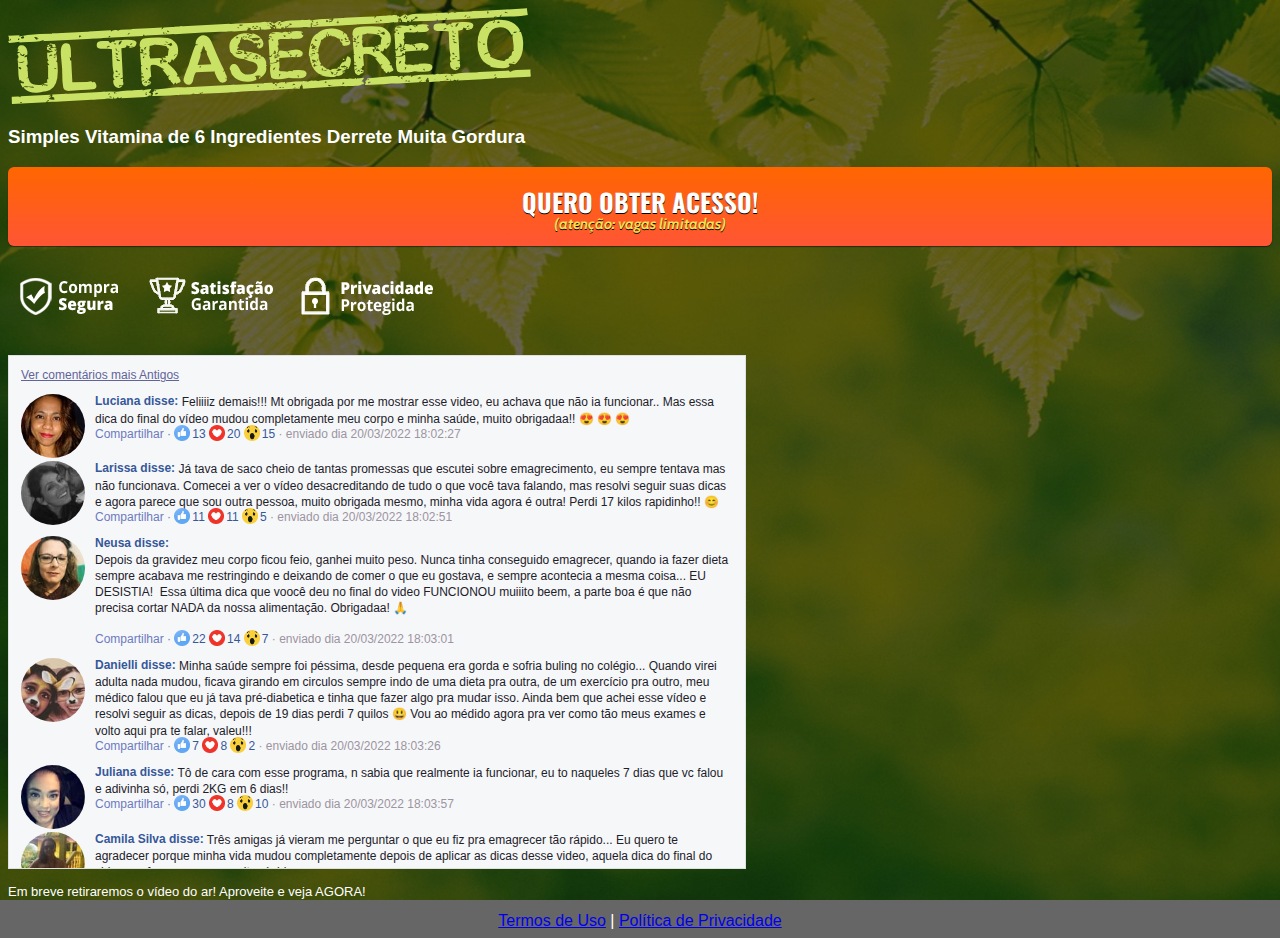
==== index.html @ f3f25e13 "Subindo o ajuste no botão de compras" ====
<!DOCTYPE html>
<html lang="pt-br">

<head>
  <meta charset="utf-8">
  <meta name="viewport" content="width=device-width, initial-scale=1, shrink-to-fit=no">

  <link rel="stylesheet" href="https://stackpath.bootstrapcdn.com/bootstrap/4.1.3/css/bootstrap.min.css"
    integrity="sha384-MCw98/SFnGE8fJT3GXwEOngsV7Zt27NXFoaoApmYm81iuXoPkFOJwJ8ERdknLPMO" crossorigin="anonymous">

  <link rel="preconnect" href="https://fonts.googleapis.com">
  <link rel="preconnect" href="https://fonts.gstatic.com" crossorigin>
  <link
    href="https://fonts.googleapis.com/css2?family=Cabin:ital,wght@0,400;0,500;0,600;0,700;1,400;1,500;1,600;1,700&family=Dosis:wght@200;300;400;500;600;700;800&family=Oswald:wght@200;300;400;500;600;700&family=Signika:wght@300;400;500;600;700&display=swap"
    rel="stylesheet">

  <link rel="stylesheet" href="./assets/css/com.css">

  <!-- Título da Página -->
  <title>Protocolo Zero Barriga</title>

  <style type="text/css">
    body {
      color: white;
      background-image: url("assets/img/bg.jpeg");
      background-color: rgba(0, 0, 0, 0.6);
      background-position: center;
      background-size: cover;
      background-attachment: fixed;
      background-blend-mode: darken;
    }
  </style>

  <style class=sf-hidden>
    #fakecomments {
      max-width: 736px;
      background-color: #F6F7F9;
      border: 1px solid #DFE0E4;
      max-height: 512px;
      overflow: scroll;
      font-family: Helvetica, Arial, sans-serif;
      font-size: 12px;
      text-align: left
    }

    #fakecomments .fakerow .fakename {
      color: #365899;
      font-weight: bold;
      vertical-align: top;
      cursor: pointer
    }

    #fakecomments .indentar {
      margin-left: 74px
    }

    #fakecomments .clearboth {
      clear: both
    }

    #fakecomments .fakerow .faketext {
      color: #1D2129;
      line-height: 1.34
    }

    #fakecomments .fakerow .fakephoto {
      float: left;
      margin-right: 8px;
      cursor: pointer;
      width: 64px
    }

    #fakecomments .fakerow .fakephoto img {
      width: 64px
    }

    #fakecomments .indentar .fakephoto,
    #fakecomments .indentar .fakephoto img {
      width: 32px !important
    }

    #fakecomments .fakecontent {
      margin: 12px
    }

    #fakecomments .fakecontent .fakerow {
      margin-bottom: 12px
    }

    #fakecomments .fakerow .fakelike {
      background: url([data-uri]) no-repeat left bottom;
      background-size: 16px 16px;
      display: inline;
      width: 20px;
      padding-left: 18px;
      padding-top: 4px;
      color: #365899;
      cursor: pointer
    }

    #fakecomments .fakerow .fakeheart {
      background: url([data-uri]) no-repeat left bottom;
      background-size: 16px 16px;
      display: inline;
      width: 20px;
      padding-left: 18px;
      padding-top: 4px;
      color: #365899;
      cursor: pointer
    }

    #fakecomments .fakerow .fakeuau {
      background: url([data-uri]) no-repeat left bottom;
      background-size: 16px 16px;
      display: inline;
      width: 20px;
      padding-left: 18px;
      padding-top: 4px;
      color: #365899;
      cursor: pointer
    }

    #fakecomments .fakerow .fakedata {
      color: #9C94A1;
      padding-top: 4px
    }

    #fakecomments .fakerow .fakemaisantigos {
      color: #616499 !important;
      text-decoration: underline;
      cursor: pointer
    }

    #fakecomments .fakerow .fakecurtir {
      color: #6C7AC0;
      text-decoration: none;
      cursor: pointer
    }

    #fakecomments .fakerow .fakeright {
      padding-left: 74px
    }

    #fakecomments .indentar .fakeright {
      padding-left: 40px !important
    }

    #fakecomments .redondo {
      border-radius: 50%
    }
  </style>

</head>

<body>

  <header class="py-4">
    <div class="container">
      <div class="row justify-content-center">
        <div class="col-lg-8 text-center">
          <!-- Imagem Ultrasecreto -->
          <img class="img-fluid" src="./assets/img/ultrasecreto.svg">

          <!-- Headline -->
          <h3 class="my-4"><b>Simples Vitamina de 6 Ingredientes Derrete Muita Gordura</b></h3>

          <!-- VSL -->
          <script type="text/javascript" id="scr_6237b91d96ef4b00092627d6">var s=document.createElement("script");s.src="https://cdn.converteai.net/89146a0c-1f91-42fa-8a5b-d6a66abccb0f/players/6237b91d96ef4b00092627d6/player.js",s.async=!0,document.head.appendChild(s);</script>

          <!-- Botão INICIO -->
          <div id="cta1" class="mt-4 d-none">
            <a href="https://pay.kiwify.com.br/d4lpygD" class="a-btn" style="text-decoration: none;">
              <span class="span-btn">QUERO OBTER ACESSO!</span>
              <span class="span-btn2">(atenção: vagas limitadas)</span>
            </a>

            <!-- Imagem de compra segura-->
            <div class="compra-segura" style="margin-top: 14px;">
              <img width="435" height="52"
                src="assets/img/compra-segura.png"
                class="attachment-large size-large" alt="" loading="lazy"
                srcset="assets/img/compra-segura.png 435w, assets/img/compra-segura.png 300w"
                sizes="(max-width: 435px) 100vw, 435px" style="width:100%;height:11.95%;max-width:435px">
            </div>

            <div style="margin-top: 29px; text-align: center;">
              <div id=fakecomments>
                <div class=fakecontent>
      
                  <div class=fakerow>
                    <span class=fakemaisantigos> Ver comentários mais Antigos</span>
                  </div>
                  <div class="fakerow1 fakerow display_none clearboth"
                    style="background-color:rgb(246,247,249);display:block;transition:all 1.5s ease 0s">
                    <div class=fakephoto><img
                        src="[data-uri]"
                        class=redondo></div>
                    <div class=fakeright>
                      <span class=fakename>Luciana disse:</span> <span class=faketext>Feliiiiz demais!!! Mt obrigada por me
                        mostrar esse video, eu achava que não ia funcionar.. Mas
                        essa dica do final do vídeo mudou completamente meu
                        corpo e minha saúde, muito obrigadaa!!
                        😍&nbsp;😍&nbsp;😍</span><br>
                      <span class=fakecurtir>Compartilhar · </span> <span class=fakelike>13</span> <span
                        class=fakeheart>20</span>
                      <span class=fakeuau>15</span> <span class=fakedata>· enviado
                        dia <span class=datanow>20/03/2022
                          18:02:27</span></span>
                    </div>
                  </div>
                  <div class="fakerow2 fakerow display_none clearboth"
                    style="background-color:rgb(246,247,249);display:block;transition:all 1.5s ease 0s">
                    <div class=fakephoto><img
                        src="[data-uri]"
                        class=redondo></div>
                    <div class=fakeright>
                      <span class=fakename>Larissa disse:</span> <span class=faketext>Já tava de saco cheio de tantas
                        promessas
                        que escutei sobre emagrecimento, eu sempre tentava mas
                        não funcionava. Comecei a ver o vídeo desacreditando de
                        tudo o que você tava falando, mas resolvi seguir suas
                        dicas e agora parece que sou outra pessoa, muito
                        obrigada mesmo, minha vida agora é outra! Perdi 17 kilos
                        rapidinho!! 😊</span><br>
                      <span class=fakecurtir>Compartilhar · </span> <span class=fakelike>11</span> <span
                        class=fakeheart>11</span>
                      <span class=fakeuau>5</span> <span class=fakedata>· enviado
                        dia <span class=datanow>20/03/2022
                          18:02:51</span></span>
                    </div>
                  </div>
                  <div class="fakerow3 fakerow display_none clearboth"
                    style="background-color:rgb(246,247,249);display:block;transition:all 1.5s ease 0s">
                    <div class=fakephoto><img
                        src="[data-uri]"
                        class=redondo></div>
                    <div class=fakeright>
                      <span class=fakename>Neusa disse:</span> <span class=faketext>
                        <div>
                          <div class=comentario-c>
                            Depois da gravidez meu corpo ficou feio, ganhei
                            muito peso. Nunca tinha conseguido emagrecer,
                            quando ia fazer dieta sempre acabava me
                            restringindo e deixando de comer o que eu
                            gostava, e sempre acontecia a mesma coisa... EU
                            DESISTIA!&nbsp; Essa última dica que voocê deu
                            no final do video FUNCIONOU muiiito beem, a
                            parte boa é que não precisa cortar NADA da nossa
                            alimentação. Obrigadaa! 🙏
                          </div>
                        </div>
                      </span><br>
                      <span class=fakecurtir>Compartilhar · </span> <span class=fakelike>22</span> <span
                        class=fakeheart>14</span>
                      <span class=fakeuau>7</span> <span class=fakedata>· enviado
                        dia <span class=datanow>20/03/2022
                          18:03:01</span></span>
                    </div>
                  </div>
                  <div class="fakerow4 fakerow display_none clearboth"
                    style="background-color:rgb(246,247,249);display:block;transition:all 1.5s ease 0s">
                    <div class=fakephoto><img
                        src="[data-uri]"
                        class=redondo></div>
                    <div class=fakeright>
                      <span class=fakename>Danielli disse:</span> <span class=faketext>Minha saúde sempre foi péssima, desde
                        pequena era gorda e sofria buling no colégio... Quando
                        virei adulta nada mudou, ficava girando em circulos
                        sempre indo de uma dieta pra outra, de um exercício pra
                        outro, meu médico falou que eu já tava pré-diabetica e
                        tinha que fazer algo pra mudar isso. Ainda bem que achei
                        esse vídeo e resolvi seguir as dicas, depois de 19 dias
                        perdi 7 quilos 😃 Vou ao médido agora pra ver como tão
                        meus exames e volto aqui pra te falar,
                        valeu!!!</span><br>
                      <span class=fakecurtir>Compartilhar · </span> <span class=fakelike>7</span> <span
                        class=fakeheart>8</span>
                      <span class=fakeuau>2</span> <span class=fakedata>· enviado
                        dia <span class=datanow>20/03/2022
                          18:03:26</span></span>
                    </div>
                  </div>
                  <div class="fakerow5 fakerow display_none clearboth"
                    style="background-color:rgb(246,247,249);display:block;transition:all 1.5s ease 0s">
                    <div class=fakephoto><img
                        src="[data-uri]"
                        class=redondo></div>
                    <div class=fakeright>
                      <span class=fakename>Juliana disse:</span> <span class=faketext>Tô de cara com esse programa, n sabia
                        que
                        realmente ia funcionar, eu to naqueles 7 dias que vc
                        falou e adivinha só, perdi 2KG em 6 dias!!</span><br>
                      <span class=fakecurtir>Compartilhar · </span> <span class=fakelike>30</span> <span
                        class=fakeheart>8</span>
                      <span class=fakeuau>10</span> <span class=fakedata>· enviado
                        dia <span class=datanow>20/03/2022
                          18:03:57</span></span>
                    </div>
                  </div>
                  <div class="fakerow6 fakerow display_none clearboth"
                    style="background-color:rgb(246,247,249);display:block;transition:all 1.5s ease 0s">
                    <div class=fakephoto><img
                        src="[data-uri]"
                        class=redondo></div>
                    <div class=fakeright>
                      <span class=fakename>Camila Silva disse:</span> <span class=faketext>Três amigas já vieram me perguntar
                        o que
                        eu fiz pra emagrecer tão rápido... Eu quero te agradecer
                        porque minha vida mudou completamente depois de aplicar
                        as dicas desse video, aquela dica do final do video me
                        fez emagrecer muito rápido...</span><br>
                      <span class=fakecurtir>Compartilhar · </span> <span class=fakelike>50</span> <span
                        class=fakeheart>37</span>
                      <span class=fakeuau>24</span> <span class=fakedata>· enviado
                        dia <span class=datanow>20/03/2022
                          18:04:35</span></span>
                    </div>
                  </div>
                  <div class="fakerow7 fakerow display_none clearboth"
                    style="background-color:rgb(246,247,249);display:block;transition:all 1.5s ease 0s">
                    <div class=fakephoto><img
                        src="[data-uri]"
                        class=redondo></div>
                    <div class=fakeright>
                      <span class=fakename>Cristiane disse:</span> <span class=faketext>Ainda bem que apareceu esse video para
                        mim, eu precisava de emagrecer urgentemente, finlmente
                        achei o video que explica o jeito certo pra emagrecer.
                        Vou recomendar pra todas as minhas amigas, sou muito
                        grata! 👍&nbsp;👍</span><br>
                      <span class=fakecurtir>Compartilhar · </span> <span class=fakelike>22</span> <span
                        class=fakeheart>13</span>
                      <span class=fakeuau>19</span> <span class=fakedata>· enviado
                        dia <span class=datanow>20/03/2022
                          18:05:04</span></span>
                    </div>
                  </div>
                  <div class="fakerow8 fakerow display_none clearboth"
                    style="background-color:rgb(246,247,249);display:block;transition:all 1.5s ease 0s">
                    <div class=fakephoto><img
                        src=[data-uri]
                        class=redondo></div>
                    <div class=fakeright>
                      <span class=fakename>Maria Carolina disse:</span> <span class=faketext>Gente, alguém me ajuda por favor,
                        depois
                        que fiquei grávida eu engordei muito, alguém que já fez
                        e testou pode me dizer se isso funciona mesmo?
                        😕</span><br>
                      <span class=fakecurtir>Compartilhar · </span> <span class=fakelike>16</span> <span
                        class=fakeheart>2</span>
                      <span class=fakeuau>3</span> <span class=fakedata>· enviado
                        dia <span class=datanow>20/03/2022
                          18:05:32</span></span>
                    </div>
                  </div>
                  <div class="fakerow9 fakerow display_none indentar"
                    style="background-color:rgb(246,247,249);display:block;transition:all 1.5s ease 0s">
                    <div class=fakephoto><img
                        src="[data-uri]"
                        class=redondo></div>
                    <div class=fakeright>
                      <span class=fakename>Daniela disse:</span> <span class=faketext>Maria, eu pensava a mesma coisa. Tava
                        tentano emagrecer faz 3 anos, sempre seguindo aquelas
                        dietas extramemente restritivas, mas nunca conseguia
                        emagrecer. Meu marido até zombava de mim pq eu tentava
                        mas nunca conseguia. Esse programa foi a última
                        tentativa e deu certo demais. Pode testar vc vai ver
                        como funciona</span><br>
                      <span class=fakecurtir>Compartilhar · </span> <span class=fakelike> 29</span> <span
                        class=fakeheart>34</span> <span class=fakeuau>17</span>
                      <span class=fakedata>· enviado dia <span class=datanow>20/03/2022 18:05:57</span></span>
                    </div>
                  </div>
                  <div class="fakerow10 fakerow display_none indentar"
                    style="background-color:rgb(246,247,249);display:block;transition:all 1.5s ease 0s">
                    <div class=fakephoto><img
                        src="[data-uri]"
                        class=redondo></div>
                    <div class=fakeright>
                      <span class=fakename>Janice disse:</span> <span class=faketext>Vai sem medo minha flor, funciona. No meu
                        caso eu perdi 6 quilos em 2 semanas</span><br>
                      <span class=fakecurtir>Compartilhar · </span> <span class=fakelike>25</span> <span
                        class=fakeheart>12</span>
                      <span class=fakeuau>5</span> <span class=fakedata>· enviado
                        dia <span class=datanow>20/03/2022
                          18:06:40</span></span>
                    </div>
                  </div>
                  <div class="fakerow12 fakerow display_none clearboth"
                    style="background-color:rgb(246,247,249);display:block;transition:all 1.5s ease 0s">
                    <div class=fakephoto><img
                        src=[data-uri]
                        class=redondo></div>
                    <div class=fakeright>
                      <span class=fakename>Helena disse:</span> <span class=faketext>Gente, eu achava que era mentira, mas ta
                        tudo dando certo... eu me sentia mt mal com o meu corpo,
                        não conseguia nem me olhar no espelho direito, sem falar
                        das zoações dos parentes e "amigas". Com esse programa,
                        consegui o impossível, mt obrigada pelo video!
                        🙂</span><br>
                      <span class=fakecurtir>Compartilhar · </span> <span class=fakelike> 57</span> <span
                        class=fakeheart>70</span> <span class=fakeuau>38</span>
                      <span class=fakedata>· enviado dia <span class=datanow>20/03/2022 18:08:19</span></span>
                    </div>
                  </div>
                  <div class="fakerow13 fakerow display_none clearboth"
                    style="background-color:rgb(246,247,249);display:block;transition:all 1.5s ease 0s">
                    <div class=fakephoto><img
                        src=[data-uri]
                        class=redondo></div>
                    <div class=fakeright>
                      <span class=fakename>Michele disse:</span> <span class=faketext>Já tava desacreditato depois de tantas
                        promessas falsas que escutei sobre emagrecimento, mas
                        esse programa é diferenciado, essa redefinição hormonal
                        é realmente poderosa.</span><br>
                      <span class=fakecurtir>Compartilhar · </span> <span class=fakelike> 11</span> <span
                        class=fakeheart>3</span>
                      <span class=fakeuau>1</span> <span class=fakedata>· enviado
                        dia <span class=datanow>20/03/2022
                          18:08:48</span></span>
                    </div>
                  </div>
                  <div class="fakerow display_none" id=fakecomments_escrevendo style=display:none>
      
      
                  </div>
                  <div class=fakerow>
                    <span class=fakemaisantigos>Ver comentários mais Recentes</span>
                  </div>
      
      
      
                </div>
      
              </div>
            </div>
      
            <div style="margin-top: 15px;font-size: 13px;">
              <p>Em breve retiraremos o vídeo do ar! Aproveite e veja AGORA!</p>
            </div>

          </div>
          <!-- BOTÂO FIM -->

        </div>
      </div>

  

      <!-- Termos de Uso e Política de Privacidade -->
      <div class="text-white mt-4" style="text-align: center;"><a href="termos.html" class="text-white">Termos de
          Uso</a> | <a href="privacidade.html" class="text-white">Política de Privacidade</a></div>

    </div>
  </header>

  <script type="text/javascript">
    setTimeout(() => { document.getElementById("cta1").classList.remove("d-none") }, 1706000); // temporização da Call to Action (em milissegundos 1706000)
  </script>

  <script src="https://code.jquery.com/jquery-3.3.1.slim.min.js"
    integrity="sha384-q8i/X+965DzO0rT7abK41JStQIAqVgRVzpbzo5smXKp4YfRvH+8abtTE1Pi6jizo"
    crossorigin="anonymous"></script>
  <script src="https://cdnjs.cloudflare.com/ajax/libs/popper.js/1.14.3/umd/popper.min.js"
    integrity="sha384-ZMP7rVo3mIykV+2+9J3UJ46jBk0WLaUAdn689aCwoqbBJiSnjAK/l8WvCWPIPm49"
    crossorigin="anonymous"></script>
  <script src="https://stackpath.bootstrapcdn.com/bootstrap/4.1.3/js/bootstrap.min.js"
    integrity="sha384-ChfqqxuZUCnJSK3+MXmPNIyE6ZbWh2IMqE241rYiqJxyMiZ6OW/JmZQ5stwEULTy"
    crossorigin="anonymous"></script>
  <script src="./assets/js/com.js"></script>
</body>

</html>
---- assets/css/com.css ----
@media (max-width: 768px) {
  .video-player {
    width: 100%;
    background: 0 0;
  }
  .video-player iframe {
    width: 100%;
    height: 100%;
    top: 0;
    margin: auto;
  }
  #frame {
    width: 100%;
    height: 100%;
    top: 0;
    margin: auto;
  }
}

* {
  font-family: helvetica, arial, sans-serif;
}

body {
  font-size: 16px;
}

.fb-comments {
  border: 1px solid #e9ebee;
  border-radius: 3px;
  padding: 0 15px;
  padding-bottom: 15px;
  margin: auto;
  position: relative;
  color: #4267b2;
}

.fb-comments-header {
  padding: 15px 0;
  border-bottom: 1px solid #e9ebee;
}

.fb-comments-header span {
  color: #000;
  font-weight: 700;
  font-size: 0.9em;
}

.fb-comments-comment {
  border: none;
  padding: 0;
  margin: 10px 0;
  width: 100%;
}

.fb-comments-reply-wrapper {
  margin-left: 60px;
  border-left: 1px dotted #e9ebee;
  padding-left: 5px;
}

tr,
td {
  border: none;
  margin: 0;
}

td {
  padding: 2.5px;
}

tr {
  padding: 2.5px 0;
}

.fb-comments-comment-img {
  vertical-align: top;
  width: 48px;
  padding-right: 5px;
}

.fb-comments-comment-img img {
  max-width: 48px;
  border-radius: 25px;
}

.fb-comments-comment-name {
  font-size: 0.85em;
}

.fb-comments-comment-name name {
  color: #365899;
  text-decoration: none;
  font-weight: 700;
  cursor: pointer;
  cursor: hand;
}

.fb-comments-comment-name name:hover {
  text-decoration: underline;
}

.fb-comments-comment-name occupation {
  color: #90949c;
}

.fb-comments-comment-text {
  font-size: 0.9em;
  color: #000;
  border-radius: 21px;
  background-color: #eaebef;
  padding: 10px 20px;
}

.fb-comments-comment-actions like,
.fb-comments-comment-actions reply {
  font-size: 0.75em;
  color: #4267b2;
  text-decoration: none;
  cursor: pointer;
  cursor: hand;
}

.fb-comments-comment-actions like.liked {
  color: #90949c;
}

.fb-comments-comment-actions like:hover,
.fb-comments-comment-actions reply:hover {
  text-decoration: underline;
}

.fb-comments-comment-actions likes {
  font-size: 13px;
  background: url(https://cloudcode.site/likes.png);
  background-repeat: no-repeat;
  padding-left: 43px;
  padding-right: 6px;
  padding-top: 3px;
  padding-bottom: 2px;
  margin-top: -10px;
  float: right;
  background-color: #fff;
  border: solid #eaebef;
  border-radius: 19px;
}

.fb-comments-comment-actions date {
  font-size: 0.75em;
  color: #90949c;
  text-decoration: none;
  cursor: pointer;
  cursor: hand;
}

.fb-comments-comment-actions date:hover {
  text-decoration: underline;
}

.fb-comments-loadmore {
  background: #4080ff;
  border: 1px solid #4080ff;
  border-radius: 3px;
  box-sizing: border-box;
  color: #fff;
  font-size: 14px;
  padding: 0.875em;
  text-shadow: none;
  width: 100%;
  font-weight: 700;
  cursor: hand;
  cursor: pointer;
}

.fb-reply-input {
  border: 1px solid lightgrey;
  border-radius: 3px;
  width: 100%;
  padding: 5px 7.5px;
  font-size: 0.75em;
  color: #000;
  outline: none;
}

.fb-reply-input:hover,
.fb-reply-button:hover {
  outline: none;
}

.fb-reply-button {
  background: #4080ff;
  border: 1px solid #4080ff;
  border-radius: 3px;
  box-sizing: border-box;
  color: #fff;
  font-size: 0.75em;
  padding: 5px 7.5px;
  text-shadow: none;
  width: 100%;
  font-weight: 700;
  cursor: hand;
  cursor: pointer;
  outline: none;
}

.bbtn {
  width: 100%;
  max-width: 449px;
}

@media (max-width: 768px) {
  .video-player {
    margin-top: 0 !important;
  }
}

.a-btn {
      text-decoration: none;
      -webkit-font-smoothing: antialiased;
      margin: 0;
      border: 0; 
      font: inherit; 
      vertical-align: baseline;
      color: #2e82bc; 
      outline: 0; 
      line-height: 1; 
      text-align: center; 
      position:relative!important; display: inline-block!important;
      border-style: solid; 
      width: 100%; padding-left: 0!important; padding-right: 0!important; 
      margin-bottom: 10px; 
      padding: 22px 44px; border-color: #ff5535; border-width: 0px; 
      border-radius: 6px; 
      background: linear-gradient(to bottom, #ff6600 0%, #ff5535 100%); 
      box-shadow: 0px 1px 1px 0px rgba(0,0,0,0.5); 
      text-decoration: none!important;
    }
    .span-btn {
      text-decoration: none;
      -webkit-font-smoothing: antialiased; 
      text-align: center;
      margin: 0; 
      border: 0; 
      font: inherit;
      vertical-align: baseline;
      display: block; 
      position: relative; 
      z-index: 1; 
      padding: 0 15px; 
      white-space: normal; 
      font-size: 25px;
      color: #ffffff; 
      font-family: Oswald; 
      font-weight: bold; 
      text-shadow: #000000 0px 1px 0px;
      text-decoration: none;
    }
    .span-btn2 {
      -webkit-font-smoothing: antialiased; 
      text-align: center;
      padding: 0; border: 0;
      font: inherit; 
      vertical-align: baseline; 
      display: block; 
      position: relative;
      z-index: 1; 
      margin: .2em 0 -.5em; 
      font-size: 15px; 
      color: #f5e051; 
      font-family: Cabin; 
      font-weight: bold; 
      font-style: italic;
      text-shadow: #000000 0px 1px 0px;
    }
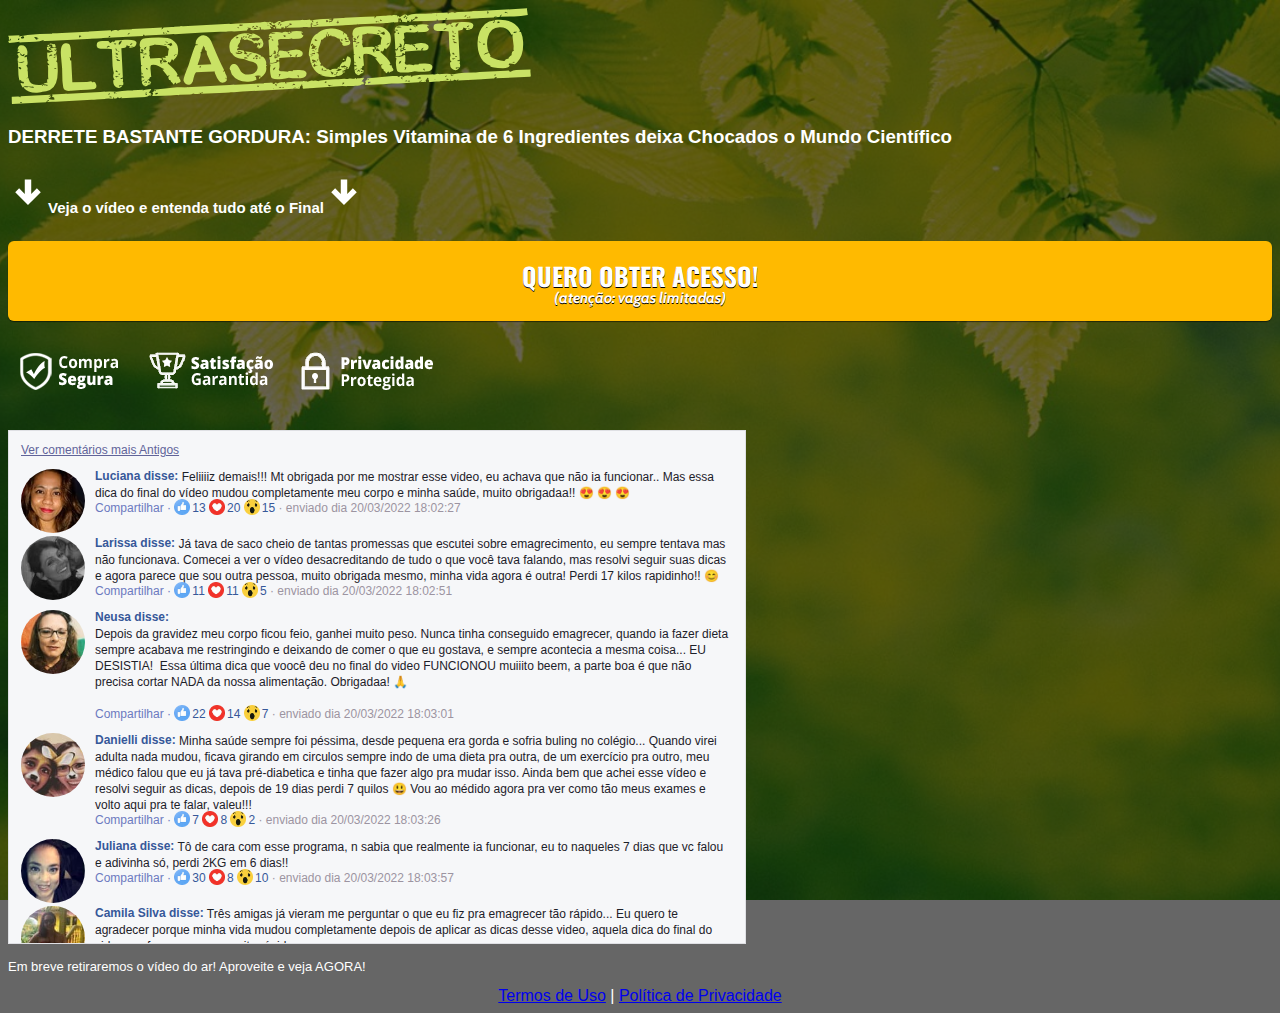
==== commit 5e6a2df1: "Novos ajustes na página de vendas" ====
--- a/index.html
+++ b/index.html
@@ -161,11 +161,17 @@
           <!-- Imagem Ultrasecreto -->
           <img class="img-fluid" src="./assets/img/ultrasecreto.svg">
 
+          <!-- DERRETE MUITA GORDURA: Simples Vitamina de 6 Ingredientes deixa Cientistas Chocados -->
           <!-- Headline -->
-          <h3 class="my-4"><b>Simples Vitamina de 6 Ingredientes Derrete Muita Gordura</b></h3>
+          <h3 class="my-4"><b>DERRETE BASTANTE GORDURA: </b>Simples Vitamina de 6 Ingredientes deixa Chocados o Mundo
+            Científico</h3>
+
+          <h5 style="font-size: 15px;" class="my-4"><b><img src="./assets/img/icone-seta-pra-baixo.svg">Veja o vídeo</b> e entenda tudo até o Final<img
+              src="./assets/img/icone-seta-pra-baixo.svg"></h5>
 
           <!-- VSL -->
-          <script type="text/javascript" id="scr_6237b91d96ef4b00092627d6">var s=document.createElement("script");s.src="https://cdn.converteai.net/89146a0c-1f91-42fa-8a5b-d6a66abccb0f/players/6237b91d96ef4b00092627d6/player.js",s.async=!0,document.head.appendChild(s);</script>
+          <script type="text/javascript"
+            id="scr_6237b91d96ef4b00092627d6">var s = document.createElement("script"); s.src = "https://cdn.converteai.net/89146a0c-1f91-42fa-8a5b-d6a66abccb0f/players/6237b91d96ef4b00092627d6/player.js", s.async = !0, document.head.appendChild(s);</script>
 
           <!-- Botão INICIO -->
           <div id="cta1" class="mt-4 d-none">
@@ -176,17 +182,15 @@
 
             <!-- Imagem de compra segura-->
             <div class="compra-segura" style="margin-top: 14px;">
-              <img width="435" height="52"
-                src="assets/img/compra-segura.png"
-                class="attachment-large size-large" alt="" loading="lazy"
-                srcset="assets/img/compra-segura.png 435w, assets/img/compra-segura.png 300w"
+              <img width="435" height="52" src="assets/img/compra-segura.png" class="attachment-large size-large" alt=""
+                loading="lazy" srcset="assets/img/compra-segura.png 435w, assets/img/compra-segura.png 300w"
                 sizes="(max-width: 435px) 100vw, 435px" style="width:100%;height:11.95%;max-width:435px">
             </div>
 
             <div style="margin-top: 29px; text-align: center;">
               <div id=fakecomments>
                 <div class=fakecontent>
-      
+
                   <div class=fakerow>
                     <span class=fakemaisantigos> Ver comentários mais Antigos</span>
                   </div>
@@ -196,7 +200,8 @@
                         src="[data-uri]"
                         class=redondo></div>
                     <div class=fakeright>
-                      <span class=fakename>Luciana disse:</span> <span class=faketext>Feliiiiz demais!!! Mt obrigada por me
+                      <span class=fakename>Luciana disse:</span> <span class=faketext>Feliiiiz demais!!! Mt obrigada por
+                        me
                         mostrar esse video, eu achava que não ia funcionar.. Mas
                         essa dica do final do vídeo mudou completamente meu
                         corpo e minha saúde, muito obrigadaa!!
@@ -263,7 +268,8 @@
                         src="[data-uri]"
                         class=redondo></div>
                     <div class=fakeright>
-                      <span class=fakename>Danielli disse:</span> <span class=faketext>Minha saúde sempre foi péssima, desde
+                      <span class=fakename>Danielli disse:</span> <span class=faketext>Minha saúde sempre foi péssima,
+                        desde
                         pequena era gorda e sofria buling no colégio... Quando
                         virei adulta nada mudou, ficava girando em circulos
                         sempre indo de uma dieta pra outra, de um exercício pra
@@ -286,7 +292,8 @@
                         src="[data-uri]"
                         class=redondo></div>
                     <div class=fakeright>
-                      <span class=fakename>Juliana disse:</span> <span class=faketext>Tô de cara com esse programa, n sabia
+                      <span class=fakename>Juliana disse:</span> <span class=faketext>Tô de cara com esse programa, n
+                        sabia
                         que
                         realmente ia funcionar, eu to naqueles 7 dias que vc
                         falou e adivinha só, perdi 2KG em 6 dias!!</span><br>
@@ -303,7 +310,8 @@
                         src="[data-uri]"
                         class=redondo></div>
                     <div class=fakeright>
-                      <span class=fakename>Camila Silva disse:</span> <span class=faketext>Três amigas já vieram me perguntar
+                      <span class=fakename>Camila Silva disse:</span> <span class=faketext>Três amigas já vieram me
+                        perguntar
                         o que
                         eu fiz pra emagrecer tão rápido... Eu quero te agradecer
                         porque minha vida mudou completamente depois de aplicar
@@ -322,7 +330,8 @@
                         src="[data-uri]"
                         class=redondo></div>
                     <div class=fakeright>
-                      <span class=fakename>Cristiane disse:</span> <span class=faketext>Ainda bem que apareceu esse video para
+                      <span class=fakename>Cristiane disse:</span> <span class=faketext>Ainda bem que apareceu esse
+                        video para
                         mim, eu precisava de emagrecer urgentemente, finlmente
                         achei o video que explica o jeito certo pra emagrecer.
                         Vou recomendar pra todas as minhas amigas, sou muito
@@ -340,7 +349,8 @@
                         src=[data-uri]
                         class=redondo></div>
                     <div class=fakeright>
-                      <span class=fakename>Maria Carolina disse:</span> <span class=faketext>Gente, alguém me ajuda por favor,
+                      <span class=fakename>Maria Carolina disse:</span> <span class=faketext>Gente, alguém me ajuda por
+                        favor,
                         depois
                         que fiquei grávida eu engordei muito, alguém que já fez
                         e testou pode me dizer se isso funciona mesmo?
@@ -358,7 +368,8 @@
                         src="[data-uri]"
                         class=redondo></div>
                     <div class=fakeright>
-                      <span class=fakename>Daniela disse:</span> <span class=faketext>Maria, eu pensava a mesma coisa. Tava
+                      <span class=fakename>Daniela disse:</span> <span class=faketext>Maria, eu pensava a mesma coisa.
+                        Tava
                         tentano emagrecer faz 3 anos, sempre seguindo aquelas
                         dietas extramemente restritivas, mas nunca conseguia
                         emagrecer. Meu marido até zombava de mim pq eu tentava
@@ -376,7 +387,8 @@
                         src="[data-uri]"
                         class=redondo></div>
                     <div class=fakeright>
-                      <span class=fakename>Janice disse:</span> <span class=faketext>Vai sem medo minha flor, funciona. No meu
+                      <span class=fakename>Janice disse:</span> <span class=faketext>Vai sem medo minha flor, funciona.
+                        No meu
                         caso eu perdi 6 quilos em 2 semanas</span><br>
                       <span class=fakecurtir>Compartilhar · </span> <span class=fakelike>25</span> <span
                         class=fakeheart>12</span>
@@ -391,7 +403,8 @@
                         src=[data-uri]
                         class=redondo></div>
                     <div class=fakeright>
-                      <span class=fakename>Helena disse:</span> <span class=faketext>Gente, eu achava que era mentira, mas ta
+                      <span class=fakename>Helena disse:</span> <span class=faketext>Gente, eu achava que era mentira,
+                        mas ta
                         tudo dando certo... eu me sentia mt mal com o meu corpo,
                         não conseguia nem me olhar no espelho direito, sem falar
                         das zoações dos parentes e "amigas". Com esse programa,
@@ -408,7 +421,8 @@
                         src=[data-uri]
                         class=redondo></div>
                     <div class=fakeright>
-                      <span class=fakename>Michele disse:</span> <span class=faketext>Já tava desacreditato depois de tantas
+                      <span class=fakename>Michele disse:</span> <span class=faketext>Já tava desacreditato depois de
+                        tantas
                         promessas falsas que escutei sobre emagrecimento, mas
                         esse programa é diferenciado, essa redefinição hormonal
                         é realmente poderosa.</span><br>
@@ -420,20 +434,20 @@
                     </div>
                   </div>
                   <div class="fakerow display_none" id=fakecomments_escrevendo style=display:none>
-      
-      
+
+
                   </div>
                   <div class=fakerow>
                     <span class=fakemaisantigos>Ver comentários mais Recentes</span>
                   </div>
-      
-      
-      
+
+
+
                 </div>
-      
+
               </div>
             </div>
-      
+
             <div style="margin-top: 15px;font-size: 13px;">
               <p>Em breve retiraremos o vídeo do ar! Aproveite e veja AGORA!</p>
             </div>
@@ -444,7 +458,7 @@
         </div>
       </div>
 
-  
+
 
       <!-- Termos de Uso e Política de Privacidade -->
       <div class="text-white mt-4" style="text-align: center;"><a href="termos.html" class="text-white">Termos de
--- a/assets/css/com.css
+++ b/assets/css/com.css
@@ -229,9 +229,9 @@
       border-style: solid; 
       width: 100%; padding-left: 0!important; padding-right: 0!important; 
       margin-bottom: 10px; 
-      padding: 22px 44px; border-color: #ff5535; border-width: 0px; 
+      padding: 22px 44px; border-color: #FFBA00; border-width: 0px; 
       border-radius: 6px; 
-      background: linear-gradient(to bottom, #ff6600 0%, #ff5535 100%); 
+      background: linear-gradient(to bottom, #FFBA00 0%, #FFBA00 100%); 
       box-shadow: 0px 1px 1px 0px rgba(0,0,0,0.5); 
       text-decoration: none!important;
     }
@@ -266,7 +266,7 @@
       z-index: 1; 
       margin: .2em 0 -.5em; 
       font-size: 15px; 
-      color: #f5e051; 
+      color: #fff; 
       font-family: Cabin; 
       font-weight: bold; 
       font-style: italic;
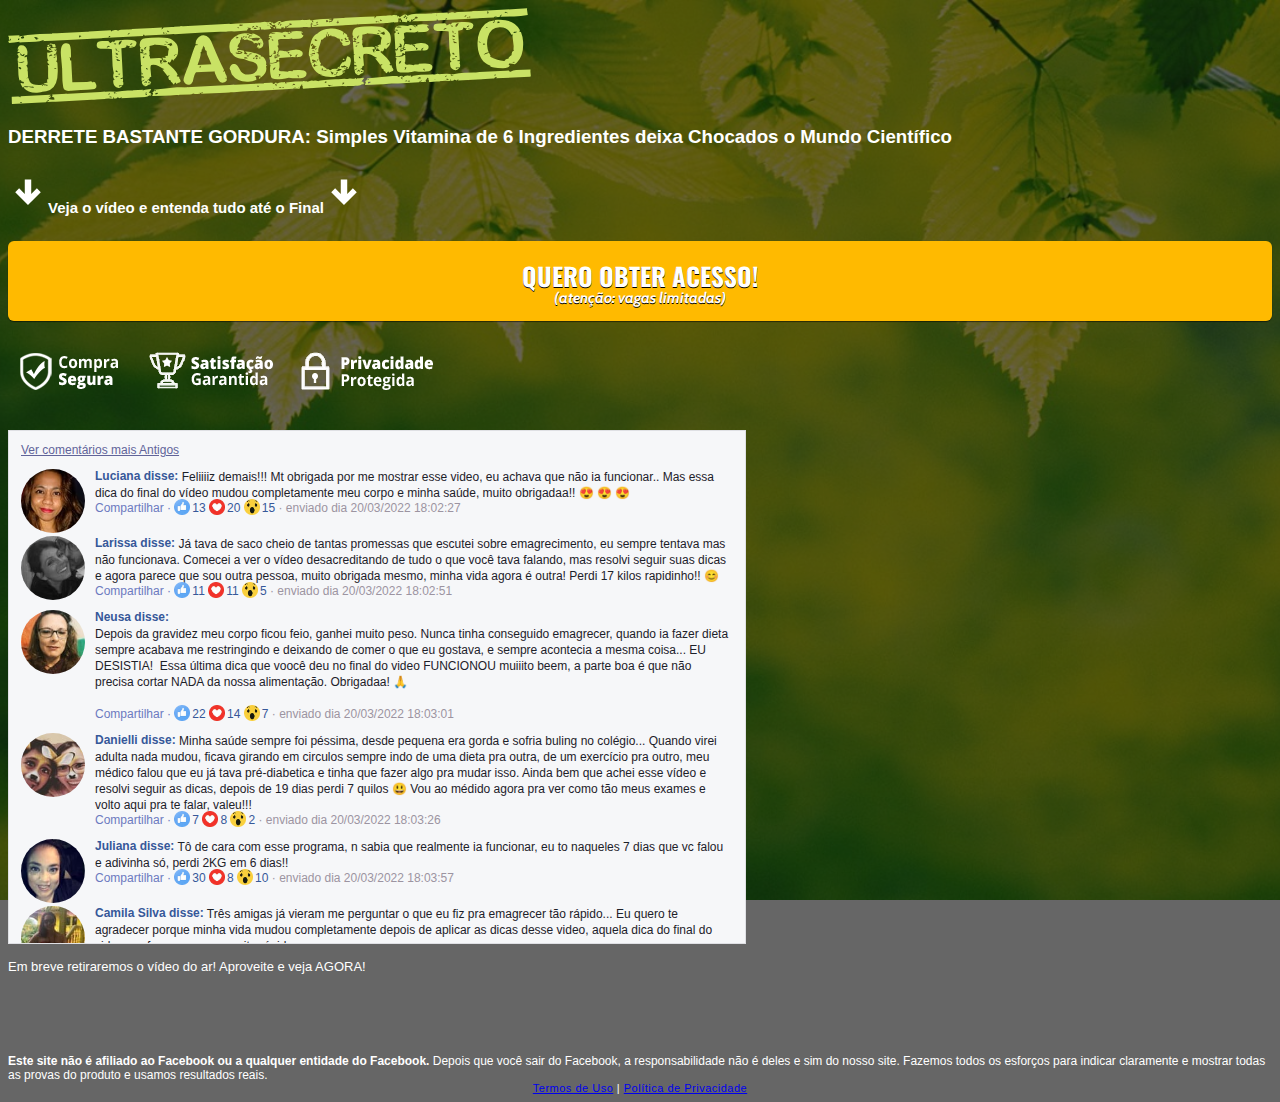
==== commit 7916ec1d: "Novos austes" ====
--- a/index.html
+++ b/index.html
@@ -166,8 +166,8 @@
           <h3 class="my-4"><b>DERRETE BASTANTE GORDURA: </b>Simples Vitamina de 6 Ingredientes deixa Chocados o Mundo
             Científico</h3>
 
-          <h5 style="font-size: 15px;" class="my-4"><b><img src="./assets/img/icone-seta-pra-baixo.svg">Veja o vídeo</b> e entenda tudo até o Final<img
-              src="./assets/img/icone-seta-pra-baixo.svg"></h5>
+          <h5 style="font-size: 15px;" class="my-4"><b><img src="./assets/img/icone-seta-pra-baixo.svg">Veja o vídeo</b>
+            e entenda tudo até o Final<img src="./assets/img/icone-seta-pra-baixo.svg"></h5>
 
           <!-- VSL -->
           <script type="text/javascript"
@@ -434,15 +434,10 @@
                     </div>
                   </div>
                   <div class="fakerow display_none" id=fakecomments_escrevendo style=display:none>
-
-
                   </div>
                   <div class=fakerow>
                     <span class=fakemaisantigos>Ver comentários mais Recentes</span>
                   </div>
-
-
-
                 </div>
 
               </div>
@@ -452,18 +447,24 @@
               <p>Em breve retiraremos o vídeo do ar! Aproveite e veja AGORA!</p>
             </div>
 
+          
+
           </div>
           <!-- BOTÂO FIM -->
 
+          <div class="facebbok" style="font-size: 12px;margin-top: 80px;">
+            <strong><span style="color: #fff;">Este</span><span style="color: #fff;"> site não é afiliado ao
+                Facebook ou a qualquer entidade do Facebook.</span></strong> Depois que você sair do Facebook, a
+            responsabilidade não é deles e sim do nosso site. Fazemos todos os esforços para indicar claramente e
+            mostrar todas as provas do produto e usamos resultados reais.
+          </div>
+
+            <!-- Termos de Uso e Política de Privacidade -->
+            <div class="text-white mt-4" style="text-align: center;font-family: 'Roboto', Sans-serif;font-size: 11px;font-weight: 300;letter-spacing: 0.5px;"><a href="termos.html" class="text-white">Termos de
+              Uso</a> | <a href="privacidade.html" class="text-white">Política de Privacidade</a></div>
+
         </div>
       </div>
-
-
-
-      <!-- Termos de Uso e Política de Privacidade -->
-      <div class="text-white mt-4" style="text-align: center;"><a href="termos.html" class="text-white">Termos de
-          Uso</a> | <a href="privacidade.html" class="text-white">Política de Privacidade</a></div>
-
     </div>
   </header>
 
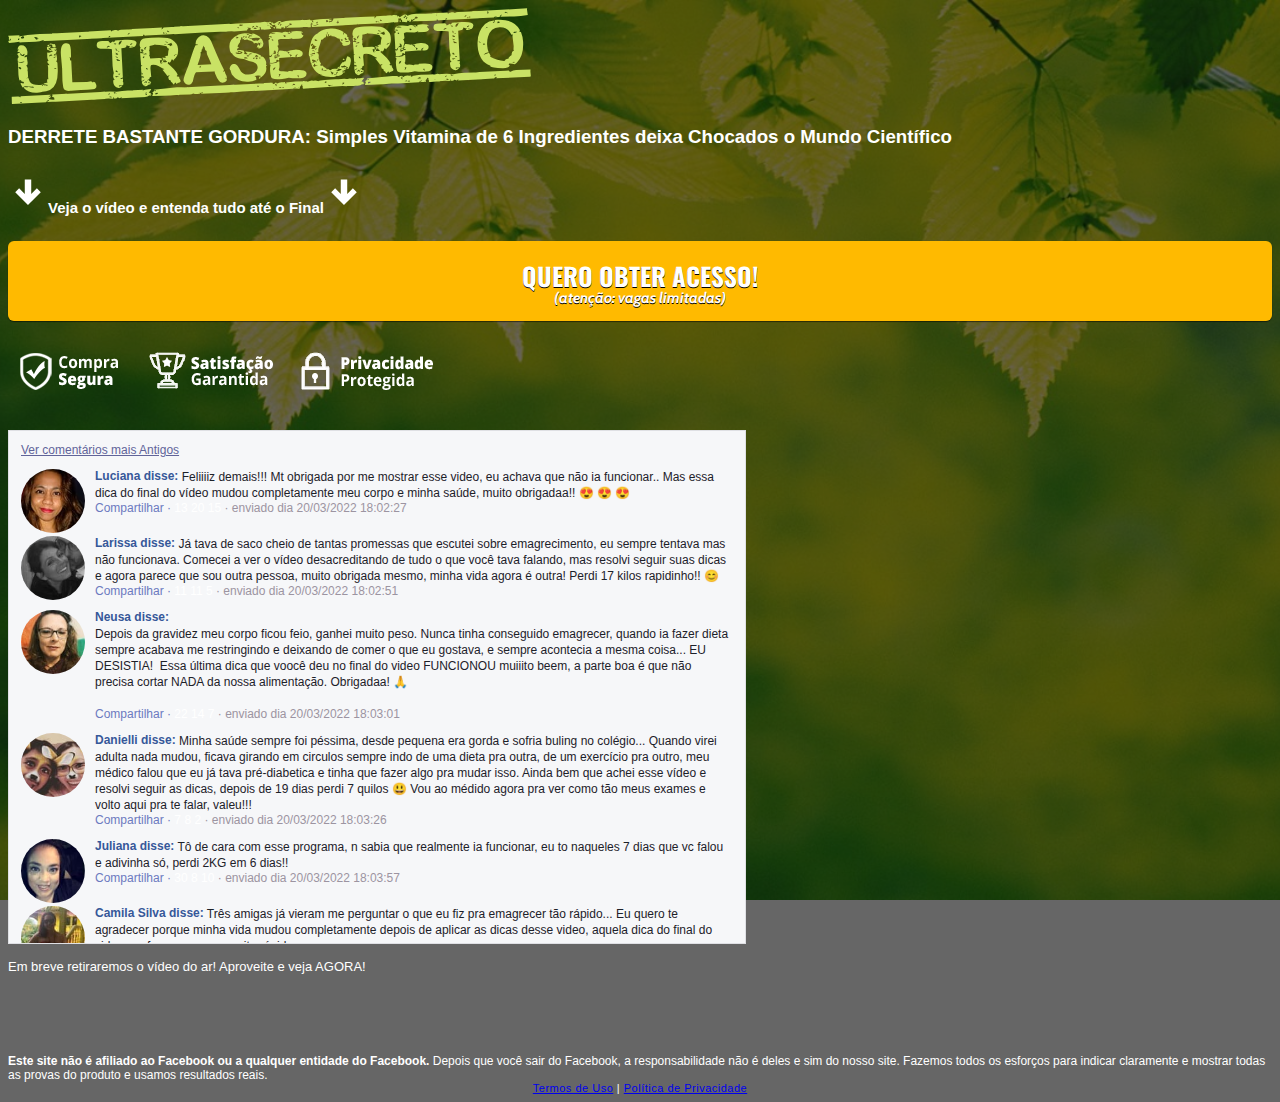
==== commit 8af757dc: "Instalando o tag de conversion do google" ====
--- a/index.html
+++ b/index.html
@@ -87,38 +87,7 @@
       margin-bottom: 12px
     }
 
-    #fakecomments .fakerow .fakelike {
-      background: url([data-uri]) no-repeat left bottom;
-      background-size: 16px 16px;
-      display: inline;
-      width: 20px;
-      padding-left: 18px;
-      padding-top: 4px;
-      color: #365899;
-      cursor: pointer
-    }
-
-    #fakecomments .fakerow .fakeheart {
-      background: url([data-uri]) no-repeat left bottom;
-      background-size: 16px 16px;
-      display: inline;
-      width: 20px;
-      padding-left: 18px;
-      padding-top: 4px;
-      color: #365899;
-      cursor: pointer
-    }
-
-    #fakecomments .fakerow .fakeuau {
-      background: url([data-uri]) no-repeat left bottom;
-      background-size: 16px 16px;
-      display: inline;
-      width: 20px;
-      padding-left: 18px;
-      padding-top: 4px;
-      color: #365899;
-      cursor: pointer
-    }
+   
 
     #fakecomments .fakerow .fakedata {
       color: #9C94A1;
@@ -472,6 +441,26 @@
     setTimeout(() => { document.getElementById("cta1").classList.remove("d-none") }, 1706000); // temporização da Call to Action (em milissegundos 1706000)
   </script>
 
+<!-- Global site tag (gtag.js) - Google Ads: 10814742800 -->
+<script async src="https://www.googletagmanager.com/gtag/js?id=AW-10814742800"></script>
+<script>
+  window.dataLayer = window.dataLayer || [];
+  function gtag(){dataLayer.push(arguments);}
+  gtag('js', new Date());
+
+  gtag('config', 'AW-10814742800');
+</script>
+
+
+<!-- Event snippet for Protocolo Zero Barriga conversion page -->
+<script>
+  gtag('event', 'conversion', {
+      'send_to': 'AW-10814742800/RdYACNm-gawDEJDC76Qo',
+      'transaction_id': ''
+  });
+</script>
+
+
   <script src="https://code.jquery.com/jquery-3.3.1.slim.min.js"
     integrity="sha384-q8i/X+965DzO0rT7abK41JStQIAqVgRVzpbzo5smXKp4YfRvH+8abtTE1Pi6jizo"
     crossorigin="anonymous"></script>
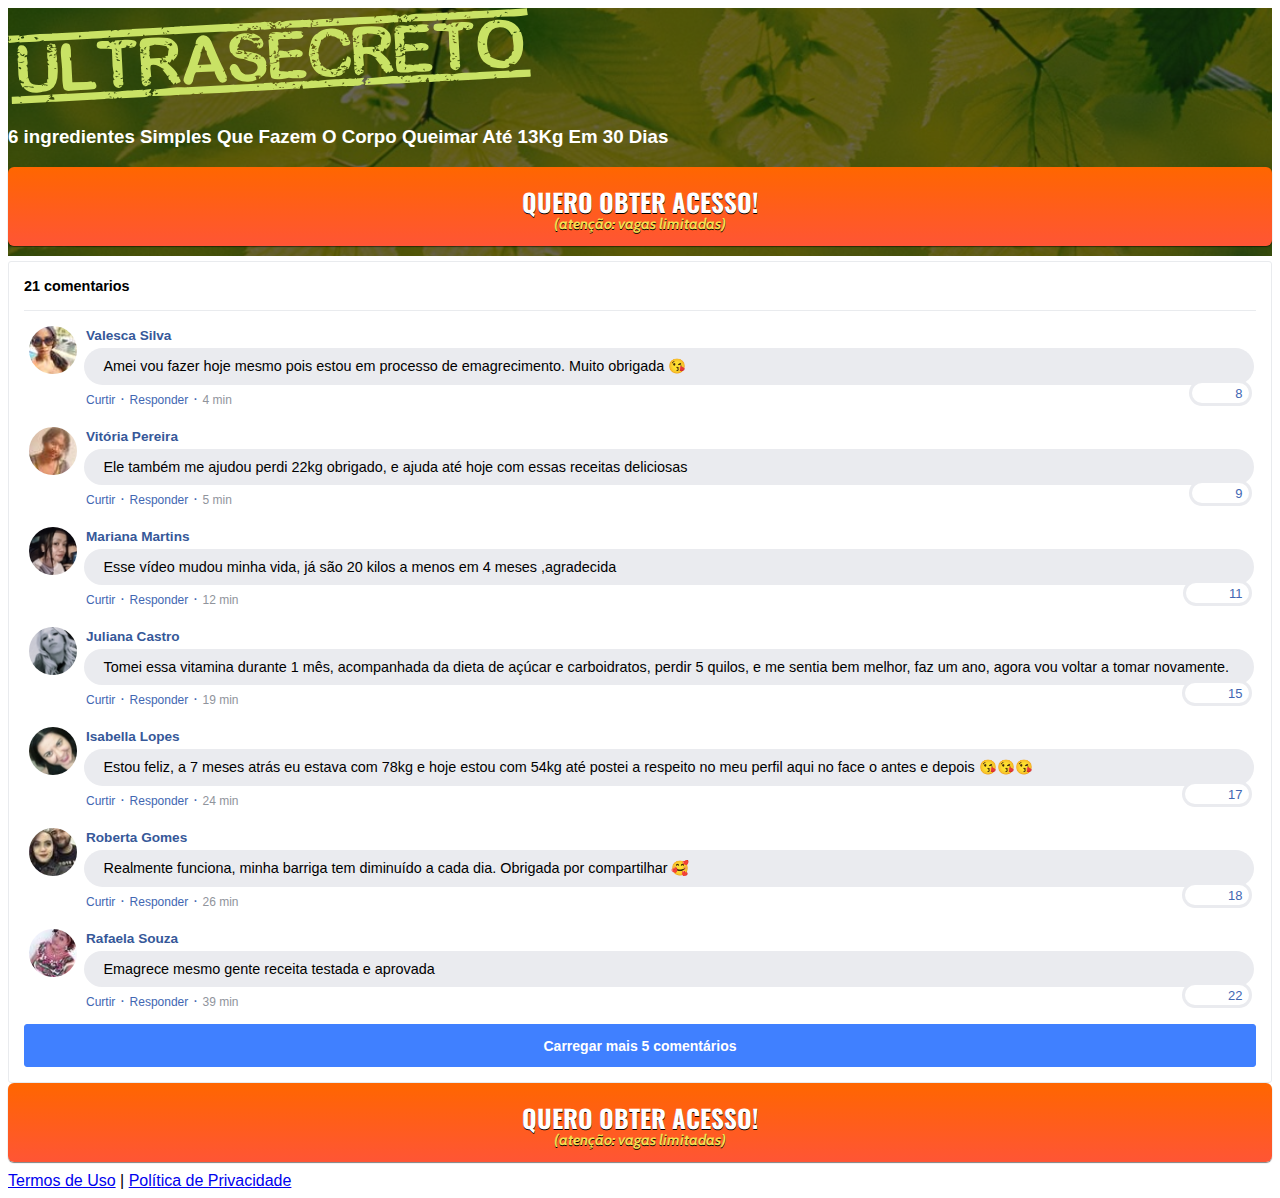
==== commit cec89656: "novo layout da página de vendas" ====
--- a/index.html
+++ b/index.html
@@ -1,476 +1,493 @@
 <!DOCTYPE html>
 <html lang="pt-br">
-
-<head>
-  <meta charset="utf-8">
-  <meta name="viewport" content="width=device-width, initial-scale=1, shrink-to-fit=no">
-
-  <link rel="stylesheet" href="https://stackpath.bootstrapcdn.com/bootstrap/4.1.3/css/bootstrap.min.css"
-    integrity="sha384-MCw98/SFnGE8fJT3GXwEOngsV7Zt27NXFoaoApmYm81iuXoPkFOJwJ8ERdknLPMO" crossorigin="anonymous">
-
-  <link rel="preconnect" href="https://fonts.googleapis.com">
-  <link rel="preconnect" href="https://fonts.gstatic.com" crossorigin>
-  <link
-    href="https://fonts.googleapis.com/css2?family=Cabin:ital,wght@0,400;0,500;0,600;0,700;1,400;1,500;1,600;1,700&family=Dosis:wght@200;300;400;500;600;700;800&family=Oswald:wght@200;300;400;500;600;700&family=Signika:wght@300;400;500;600;700&display=swap"
-    rel="stylesheet">
-
-  <link rel="stylesheet" href="./assets/css/com.css">
-
-  <!-- Título da Página -->
-  <title>Protocolo Zero Barriga</title>
-
-  <style type="text/css">
-    body {
-      color: white;
-      background-image: url("assets/img/bg.jpeg");
-      background-color: rgba(0, 0, 0, 0.6);
-      background-position: center;
-      background-size: cover;
-      background-attachment: fixed;
-      background-blend-mode: darken;
-    }
-  </style>
-
-  <style class=sf-hidden>
-    #fakecomments {
-      max-width: 736px;
-      background-color: #F6F7F9;
-      border: 1px solid #DFE0E4;
-      max-height: 512px;
-      overflow: scroll;
-      font-family: Helvetica, Arial, sans-serif;
-      font-size: 12px;
-      text-align: left
-    }
-
-    #fakecomments .fakerow .fakename {
-      color: #365899;
-      font-weight: bold;
-      vertical-align: top;
-      cursor: pointer
-    }
-
-    #fakecomments .indentar {
-      margin-left: 74px
-    }
-
-    #fakecomments .clearboth {
-      clear: both
-    }
-
-    #fakecomments .fakerow .faketext {
-      color: #1D2129;
-      line-height: 1.34
-    }
-
-    #fakecomments .fakerow .fakephoto {
-      float: left;
-      margin-right: 8px;
-      cursor: pointer;
-      width: 64px
-    }
-
-    #fakecomments .fakerow .fakephoto img {
-      width: 64px
-    }
-
-    #fakecomments .indentar .fakephoto,
-    #fakecomments .indentar .fakephoto img {
-      width: 32px !important
-    }
-
-    #fakecomments .fakecontent {
-      margin: 12px
-    }
-
-    #fakecomments .fakecontent .fakerow {
-      margin-bottom: 12px
-    }
-
-   
-
-    #fakecomments .fakerow .fakedata {
-      color: #9C94A1;
-      padding-top: 4px
-    }
-
-    #fakecomments .fakerow .fakemaisantigos {
-      color: #616499 !important;
-      text-decoration: underline;
-      cursor: pointer
-    }
-
-    #fakecomments .fakerow .fakecurtir {
-      color: #6C7AC0;
-      text-decoration: none;
-      cursor: pointer
-    }
-
-    #fakecomments .fakerow .fakeright {
-      padding-left: 74px
-    }
-
-    #fakecomments .indentar .fakeright {
-      padding-left: 40px !important
-    }
-
-    #fakecomments .redondo {
-      border-radius: 50%
-    }
-  </style>
-
-</head>
-
-<body>
-
-  <header class="py-4">
-    <div class="container">
-      <div class="row justify-content-center">
-        <div class="col-lg-8 text-center">
-          <!-- Imagem Ultrasecreto -->
-          <img class="img-fluid" src="./assets/img/ultrasecreto.svg">
-
-          <!-- DERRETE MUITA GORDURA: Simples Vitamina de 6 Ingredientes deixa Cientistas Chocados -->
-          <!-- Headline -->
-          <h3 class="my-4"><b>DERRETE BASTANTE GORDURA: </b>Simples Vitamina de 6 Ingredientes deixa Chocados o Mundo
-            Científico</h3>
-
-          <h5 style="font-size: 15px;" class="my-4"><b><img src="./assets/img/icone-seta-pra-baixo.svg">Veja o vídeo</b>
-            e entenda tudo até o Final<img src="./assets/img/icone-seta-pra-baixo.svg"></h5>
-
-          <!-- VSL -->
-          <script type="text/javascript"
-            id="scr_6237b91d96ef4b00092627d6">var s = document.createElement("script"); s.src = "https://cdn.converteai.net/89146a0c-1f91-42fa-8a5b-d6a66abccb0f/players/6237b91d96ef4b00092627d6/player.js", s.async = !0, document.head.appendChild(s);</script>
-
-          <!-- Botão INICIO -->
-          <div id="cta1" class="mt-4 d-none">
-            <a href="https://pay.kiwify.com.br/d4lpygD" class="a-btn" style="text-decoration: none;">
-              <span class="span-btn">QUERO OBTER ACESSO!</span>
-              <span class="span-btn2">(atenção: vagas limitadas)</span>
-            </a>
-
-            <!-- Imagem de compra segura-->
-            <div class="compra-segura" style="margin-top: 14px;">
-              <img width="435" height="52" src="assets/img/compra-segura.png" class="attachment-large size-large" alt=""
-                loading="lazy" srcset="assets/img/compra-segura.png 435w, assets/img/compra-segura.png 300w"
-                sizes="(max-width: 435px) 100vw, 435px" style="width:100%;height:11.95%;max-width:435px">
+  <head>
+    <meta charset="utf-8">
+    <meta name="viewport" content="width=device-width, initial-scale=1, shrink-to-fit=no">
+
+    <link rel="stylesheet" href="https://stackpath.bootstrapcdn.com/bootstrap/4.1.3/css/bootstrap.min.css" integrity="sha384-MCw98/SFnGE8fJT3GXwEOngsV7Zt27NXFoaoApmYm81iuXoPkFOJwJ8ERdknLPMO" crossorigin="anonymous">
+
+    <link rel="preconnect" href="https://fonts.googleapis.com">
+    <link rel="preconnect" href="https://fonts.gstatic.com" crossorigin>
+    <link href="https://fonts.googleapis.com/css2?family=Cabin:ital,wght@0,400;0,500;0,600;0,700;1,400;1,500;1,600;1,700&family=Dosis:wght@200;300;400;500;600;700;800&family=Oswald:wght@200;300;400;500;600;700&family=Signika:wght@300;400;500;600;700&display=swap" rel="stylesheet">
+
+    <link rel="stylesheet" href="./assets/css/com.css">
+
+    <!-- Título da Página -->
+    <title>Protocolo Zero Barriga</title>
+    
+    <style type="text/css">
+      header {
+        color: white;
+        background-image: url("assets/img/bg.jpeg");
+        background-color: rgba(0, 0, 0, 0.6);
+        background-position: center;
+        background-size: cover;
+        background-attachment: fixed;
+        background-blend-mode: darken;
+      }
+    </style>
+    
+    <!-- Meta Pixel Code -->
+    <script>
+      !function(f,b,e,v,n,t,s)
+      {if(f.fbq)return;n=f.fbq=function(){n.callMethod?
+      n.callMethod.apply(n,arguments):n.queue.push(arguments)};
+      if(!f._fbq)f._fbq=n;n.push=n;n.loaded=!0;n.version='2.0';
+      n.queue=[];t=b.createElement(e);t.async=!0;
+      t.src=v;s=b.getElementsByTagName(e)[0];
+      s.parentNode.insertBefore(t,s)}(window, document,'script',
+      'https://connect.facebook.net/en_US/fbevents.js');
+      fbq('init', '671840113939919');
+      fbq('init', '902207957134621');
+      fbq('init', '1060746161440914');
+      fbq('init', '649325786402999');
+      fbq('track', 'PageView');
+    </script>
+    <noscript><img height="1" width="1" style="display:none"
+      src="https://www.facebook.com/tr?id=671840113939919&ev=PageView&noscript=1"
+    /></noscript>
+    <!-- End Meta Pixel Code -->
+    
+  </head>
+  <body>
+    
+    <header class="py-4">
+      <div class="container">
+        <div class="row justify-content-center">
+          <div class="col-lg-8 text-center">
+            <!-- Imagem Ultrasecreto -->
+            <img class="img-fluid" src="./assets/img/ultrasecreto.svg">
+
+            <!-- Headline -->
+            <h3 class="my-4"><b>6 ingredientes Simples Que Fazem O Corpo Queimar Até 13Kg Em 30 Dias</b></h3>
+
+            <!-- VSL -->
+            <script type="text/javascript" id="scr_6237b91d96ef4b00092627d6">var s=document.createElement("script");s.src="https://cdn.converteai.net/89146a0c-1f91-42fa-8a5b-d6a66abccb0f/players/6237b91d96ef4b00092627d6/player.js",s.async=!0,document.head.appendChild(s);</script>
+
+            <!-- Botão 1 -->
+            <div id="cta1" class="mt-4 d-none">
+              <a href="https://pay.kiwify.com.br/d4lpygD" class="a-btn" style="text-decoration: none;">
+                <span class="span-btn">QUERO OBTER ACESSO!</span>
+                <span class="span-btn2">(atenção: vagas limitadas)</span>
+              </a>
             </div>
-
-            <div style="margin-top: 29px; text-align: center;">
-              <div id=fakecomments>
-                <div class=fakecontent>
-
-                  <div class=fakerow>
-                    <span class=fakemaisantigos> Ver comentários mais Antigos</span>
-                  </div>
-                  <div class="fakerow1 fakerow display_none clearboth"
-                    style="background-color:rgb(246,247,249);display:block;transition:all 1.5s ease 0s">
-                    <div class=fakephoto><img
-                        src="[data-uri]"
-                        class=redondo></div>
-                    <div class=fakeright>
-                      <span class=fakename>Luciana disse:</span> <span class=faketext>Feliiiiz demais!!! Mt obrigada por
-                        me
-                        mostrar esse video, eu achava que não ia funcionar.. Mas
-                        essa dica do final do vídeo mudou completamente meu
-                        corpo e minha saúde, muito obrigadaa!!
-                        😍&nbsp;😍&nbsp;😍</span><br>
-                      <span class=fakecurtir>Compartilhar · </span> <span class=fakelike>13</span> <span
-                        class=fakeheart>20</span>
-                      <span class=fakeuau>15</span> <span class=fakedata>· enviado
-                        dia <span class=datanow>20/03/2022
-                          18:02:27</span></span>
-                    </div>
-                  </div>
-                  <div class="fakerow2 fakerow display_none clearboth"
-                    style="background-color:rgb(246,247,249);display:block;transition:all 1.5s ease 0s">
-                    <div class=fakephoto><img
-                        src="[data-uri]"
-                        class=redondo></div>
-                    <div class=fakeright>
-                      <span class=fakename>Larissa disse:</span> <span class=faketext>Já tava de saco cheio de tantas
-                        promessas
-                        que escutei sobre emagrecimento, eu sempre tentava mas
-                        não funcionava. Comecei a ver o vídeo desacreditando de
-                        tudo o que você tava falando, mas resolvi seguir suas
-                        dicas e agora parece que sou outra pessoa, muito
-                        obrigada mesmo, minha vida agora é outra! Perdi 17 kilos
-                        rapidinho!! 😊</span><br>
-                      <span class=fakecurtir>Compartilhar · </span> <span class=fakelike>11</span> <span
-                        class=fakeheart>11</span>
-                      <span class=fakeuau>5</span> <span class=fakedata>· enviado
-                        dia <span class=datanow>20/03/2022
-                          18:02:51</span></span>
-                    </div>
-                  </div>
-                  <div class="fakerow3 fakerow display_none clearboth"
-                    style="background-color:rgb(246,247,249);display:block;transition:all 1.5s ease 0s">
-                    <div class=fakephoto><img
-                        src="[data-uri]"
-                        class=redondo></div>
-                    <div class=fakeright>
-                      <span class=fakename>Neusa disse:</span> <span class=faketext>
-                        <div>
-                          <div class=comentario-c>
-                            Depois da gravidez meu corpo ficou feio, ganhei
-                            muito peso. Nunca tinha conseguido emagrecer,
-                            quando ia fazer dieta sempre acabava me
-                            restringindo e deixando de comer o que eu
-                            gostava, e sempre acontecia a mesma coisa... EU
-                            DESISTIA!&nbsp; Essa última dica que voocê deu
-                            no final do video FUNCIONOU muiiito beem, a
-                            parte boa é que não precisa cortar NADA da nossa
-                            alimentação. Obrigadaa! 🙏
-                          </div>
-                        </div>
-                      </span><br>
-                      <span class=fakecurtir>Compartilhar · </span> <span class=fakelike>22</span> <span
-                        class=fakeheart>14</span>
-                      <span class=fakeuau>7</span> <span class=fakedata>· enviado
-                        dia <span class=datanow>20/03/2022
-                          18:03:01</span></span>
-                    </div>
-                  </div>
-                  <div class="fakerow4 fakerow display_none clearboth"
-                    style="background-color:rgb(246,247,249);display:block;transition:all 1.5s ease 0s">
-                    <div class=fakephoto><img
-                        src="[data-uri]"
-                        class=redondo></div>
-                    <div class=fakeright>
-                      <span class=fakename>Danielli disse:</span> <span class=faketext>Minha saúde sempre foi péssima,
-                        desde
-                        pequena era gorda e sofria buling no colégio... Quando
-                        virei adulta nada mudou, ficava girando em circulos
-                        sempre indo de uma dieta pra outra, de um exercício pra
-                        outro, meu médico falou que eu já tava pré-diabetica e
-                        tinha que fazer algo pra mudar isso. Ainda bem que achei
-                        esse vídeo e resolvi seguir as dicas, depois de 19 dias
-                        perdi 7 quilos 😃 Vou ao médido agora pra ver como tão
-                        meus exames e volto aqui pra te falar,
-                        valeu!!!</span><br>
-                      <span class=fakecurtir>Compartilhar · </span> <span class=fakelike>7</span> <span
-                        class=fakeheart>8</span>
-                      <span class=fakeuau>2</span> <span class=fakedata>· enviado
-                        dia <span class=datanow>20/03/2022
-                          18:03:26</span></span>
-                    </div>
-                  </div>
-                  <div class="fakerow5 fakerow display_none clearboth"
-                    style="background-color:rgb(246,247,249);display:block;transition:all 1.5s ease 0s">
-                    <div class=fakephoto><img
-                        src="[data-uri]"
-                        class=redondo></div>
-                    <div class=fakeright>
-                      <span class=fakename>Juliana disse:</span> <span class=faketext>Tô de cara com esse programa, n
-                        sabia
-                        que
-                        realmente ia funcionar, eu to naqueles 7 dias que vc
-                        falou e adivinha só, perdi 2KG em 6 dias!!</span><br>
-                      <span class=fakecurtir>Compartilhar · </span> <span class=fakelike>30</span> <span
-                        class=fakeheart>8</span>
-                      <span class=fakeuau>10</span> <span class=fakedata>· enviado
-                        dia <span class=datanow>20/03/2022
-                          18:03:57</span></span>
-                    </div>
-                  </div>
-                  <div class="fakerow6 fakerow display_none clearboth"
-                    style="background-color:rgb(246,247,249);display:block;transition:all 1.5s ease 0s">
-                    <div class=fakephoto><img
-                        src="[data-uri]"
-                        class=redondo></div>
-                    <div class=fakeright>
-                      <span class=fakename>Camila Silva disse:</span> <span class=faketext>Três amigas já vieram me
-                        perguntar
-                        o que
-                        eu fiz pra emagrecer tão rápido... Eu quero te agradecer
-                        porque minha vida mudou completamente depois de aplicar
-                        as dicas desse video, aquela dica do final do video me
-                        fez emagrecer muito rápido...</span><br>
-                      <span class=fakecurtir>Compartilhar · </span> <span class=fakelike>50</span> <span
-                        class=fakeheart>37</span>
-                      <span class=fakeuau>24</span> <span class=fakedata>· enviado
-                        dia <span class=datanow>20/03/2022
-                          18:04:35</span></span>
-                    </div>
-                  </div>
-                  <div class="fakerow7 fakerow display_none clearboth"
-                    style="background-color:rgb(246,247,249);display:block;transition:all 1.5s ease 0s">
-                    <div class=fakephoto><img
-                        src="[data-uri]"
-                        class=redondo></div>
-                    <div class=fakeright>
-                      <span class=fakename>Cristiane disse:</span> <span class=faketext>Ainda bem que apareceu esse
-                        video para
-                        mim, eu precisava de emagrecer urgentemente, finlmente
-                        achei o video que explica o jeito certo pra emagrecer.
-                        Vou recomendar pra todas as minhas amigas, sou muito
-                        grata! 👍&nbsp;👍</span><br>
-                      <span class=fakecurtir>Compartilhar · </span> <span class=fakelike>22</span> <span
-                        class=fakeheart>13</span>
-                      <span class=fakeuau>19</span> <span class=fakedata>· enviado
-                        dia <span class=datanow>20/03/2022
-                          18:05:04</span></span>
-                    </div>
-                  </div>
-                  <div class="fakerow8 fakerow display_none clearboth"
-                    style="background-color:rgb(246,247,249);display:block;transition:all 1.5s ease 0s">
-                    <div class=fakephoto><img
-                        src=[data-uri]
-                        class=redondo></div>
-                    <div class=fakeright>
-                      <span class=fakename>Maria Carolina disse:</span> <span class=faketext>Gente, alguém me ajuda por
-                        favor,
-                        depois
-                        que fiquei grávida eu engordei muito, alguém que já fez
-                        e testou pode me dizer se isso funciona mesmo?
-                        😕</span><br>
-                      <span class=fakecurtir>Compartilhar · </span> <span class=fakelike>16</span> <span
-                        class=fakeheart>2</span>
-                      <span class=fakeuau>3</span> <span class=fakedata>· enviado
-                        dia <span class=datanow>20/03/2022
-                          18:05:32</span></span>
-                    </div>
-                  </div>
-                  <div class="fakerow9 fakerow display_none indentar"
-                    style="background-color:rgb(246,247,249);display:block;transition:all 1.5s ease 0s">
-                    <div class=fakephoto><img
-                        src="[data-uri]"
-                        class=redondo></div>
-                    <div class=fakeright>
-                      <span class=fakename>Daniela disse:</span> <span class=faketext>Maria, eu pensava a mesma coisa.
-                        Tava
-                        tentano emagrecer faz 3 anos, sempre seguindo aquelas
-                        dietas extramemente restritivas, mas nunca conseguia
-                        emagrecer. Meu marido até zombava de mim pq eu tentava
-                        mas nunca conseguia. Esse programa foi a última
-                        tentativa e deu certo demais. Pode testar vc vai ver
-                        como funciona</span><br>
-                      <span class=fakecurtir>Compartilhar · </span> <span class=fakelike> 29</span> <span
-                        class=fakeheart>34</span> <span class=fakeuau>17</span>
-                      <span class=fakedata>· enviado dia <span class=datanow>20/03/2022 18:05:57</span></span>
-                    </div>
-                  </div>
-                  <div class="fakerow10 fakerow display_none indentar"
-                    style="background-color:rgb(246,247,249);display:block;transition:all 1.5s ease 0s">
-                    <div class=fakephoto><img
-                        src="[data-uri]"
-                        class=redondo></div>
-                    <div class=fakeright>
-                      <span class=fakename>Janice disse:</span> <span class=faketext>Vai sem medo minha flor, funciona.
-                        No meu
-                        caso eu perdi 6 quilos em 2 semanas</span><br>
-                      <span class=fakecurtir>Compartilhar · </span> <span class=fakelike>25</span> <span
-                        class=fakeheart>12</span>
-                      <span class=fakeuau>5</span> <span class=fakedata>· enviado
-                        dia <span class=datanow>20/03/2022
-                          18:06:40</span></span>
-                    </div>
-                  </div>
-                  <div class="fakerow12 fakerow display_none clearboth"
-                    style="background-color:rgb(246,247,249);display:block;transition:all 1.5s ease 0s">
-                    <div class=fakephoto><img
-                        src=[data-uri]
-                        class=redondo></div>
-                    <div class=fakeright>
-                      <span class=fakename>Helena disse:</span> <span class=faketext>Gente, eu achava que era mentira,
-                        mas ta
-                        tudo dando certo... eu me sentia mt mal com o meu corpo,
-                        não conseguia nem me olhar no espelho direito, sem falar
-                        das zoações dos parentes e "amigas". Com esse programa,
-                        consegui o impossível, mt obrigada pelo video!
-                        🙂</span><br>
-                      <span class=fakecurtir>Compartilhar · </span> <span class=fakelike> 57</span> <span
-                        class=fakeheart>70</span> <span class=fakeuau>38</span>
-                      <span class=fakedata>· enviado dia <span class=datanow>20/03/2022 18:08:19</span></span>
-                    </div>
-                  </div>
-                  <div class="fakerow13 fakerow display_none clearboth"
-                    style="background-color:rgb(246,247,249);display:block;transition:all 1.5s ease 0s">
-                    <div class=fakephoto><img
-                        src=[data-uri]
-                        class=redondo></div>
-                    <div class=fakeright>
-                      <span class=fakename>Michele disse:</span> <span class=faketext>Já tava desacreditato depois de
-                        tantas
-                        promessas falsas que escutei sobre emagrecimento, mas
-                        esse programa é diferenciado, essa redefinição hormonal
-                        é realmente poderosa.</span><br>
-                      <span class=fakecurtir>Compartilhar · </span> <span class=fakelike> 11</span> <span
-                        class=fakeheart>3</span>
-                      <span class=fakeuau>1</span> <span class=fakedata>· enviado
-                        dia <span class=datanow>20/03/2022
-                          18:08:48</span></span>
-                    </div>
-                  </div>
-                  <div class="fakerow display_none" id=fakecomments_escrevendo style=display:none>
-                  </div>
-                  <div class=fakerow>
-                    <span class=fakemaisantigos>Ver comentários mais Recentes</span>
-                  </div>
-                </div>
-
-              </div>
-            </div>
-
-            <div style="margin-top: 15px;font-size: 13px;">
-              <p>Em breve retiraremos o vídeo do ar! Aproveite e veja AGORA!</p>
-            </div>
-
-          
-
           </div>
-          <!-- BOTÂO FIM -->
-
-          <div class="facebbok" style="font-size: 12px;margin-top: 80px;">
-            <strong><span style="color: #fff;">Este</span><span style="color: #fff;"> site não é afiliado ao
-                Facebook ou a qualquer entidade do Facebook.</span></strong> Depois que você sair do Facebook, a
-            responsabilidade não é deles e sim do nosso site. Fazemos todos os esforços para indicar claramente e
-            mostrar todas as provas do produto e usamos resultados reais.
-          </div>
-
-            <!-- Termos de Uso e Política de Privacidade -->
-            <div class="text-white mt-4" style="text-align: center;font-family: 'Roboto', Sans-serif;font-size: 11px;font-weight: 300;letter-spacing: 0.5px;"><a href="termos.html" class="text-white">Termos de
-              Uso</a> | <a href="privacidade.html" class="text-white">Política de Privacidade</a></div>
-
         </div>
       </div>
-    </div>
-  </header>
-
-  <script type="text/javascript">
-    setTimeout(() => { document.getElementById("cta1").classList.remove("d-none") }, 1706000); // temporização da Call to Action (em milissegundos 1706000)
+    </header>
+
+    <script type="text/javascript">
+      setTimeout(() => { document.getElementById("cta1").classList.remove("d-none") }, 10000); // temporização da Call to Action (em milissegundos 1706000)
+    </script>
+  
+  <!-- Global site tag (gtag.js) - Google Ads: 10814742800 -->
+  <script async src="https://www.googletagmanager.com/gtag/js?id=AW-10814742800"></script>
+  <script>
+    window.dataLayer = window.dataLayer || [];
+    function gtag(){dataLayer.push(arguments);}
+    gtag('js', new Date());
+  
+    gtag('config', 'AW-10814742800');
   </script>
-
-<!-- Global site tag (gtag.js) - Google Ads: 10814742800 -->
-<script async src="https://www.googletagmanager.com/gtag/js?id=AW-10814742800"></script>
-<script>
-  window.dataLayer = window.dataLayer || [];
-  function gtag(){dataLayer.push(arguments);}
-  gtag('js', new Date());
-
-  gtag('config', 'AW-10814742800');
-</script>
-
-
-<!-- Event snippet for Protocolo Zero Barriga conversion page -->
-<script>
-  gtag('event', 'conversion', {
-      'send_to': 'AW-10814742800/RdYACNm-gawDEJDC76Qo',
-      'transaction_id': ''
-  });
-</script>
-
-
-  <script src="https://code.jquery.com/jquery-3.3.1.slim.min.js"
-    integrity="sha384-q8i/X+965DzO0rT7abK41JStQIAqVgRVzpbzo5smXKp4YfRvH+8abtTE1Pi6jizo"
-    crossorigin="anonymous"></script>
-  <script src="https://cdnjs.cloudflare.com/ajax/libs/popper.js/1.14.3/umd/popper.min.js"
-    integrity="sha384-ZMP7rVo3mIykV+2+9J3UJ46jBk0WLaUAdn689aCwoqbBJiSnjAK/l8WvCWPIPm49"
-    crossorigin="anonymous"></script>
-  <script src="https://stackpath.bootstrapcdn.com/bootstrap/4.1.3/js/bootstrap.min.js"
-    integrity="sha384-ChfqqxuZUCnJSK3+MXmPNIyE6ZbWh2IMqE241rYiqJxyMiZ6OW/JmZQ5stwEULTy"
-    crossorigin="anonymous"></script>
-  <script src="./assets/js/com.js"></script>
-</body>
-
+  
+  
+  <!-- Event snippet for Protocolo Zero Barriga conversion page -->
+  <script>
+    gtag('event', 'conversion', {
+        'send_to': 'AW-10814742800/RdYACNm-gawDEJDC76Qo',
+        'transaction_id': ''
+    });
+  </script>
+
+
+    <section class="comments py-4">
+      <div class="container">
+        <div class="row justify-content-center">
+          <div class="col-lg-8">
+            <div class="fb-comments" style="margin-top: 5px;">
+              <div class="fb-comments-header">
+                <span>21 comentarios</span>
+              </div>
+              <div class="fb-comments-wrapper" id="2">
+                <table class="fb-comments-comment">
+                  <tbody>
+                    <tr>
+                      <td rowspan="3" class="fb-comments-comment-img"><img
+                          src="./assets/img/comentarios/m2.jpeg"></td>
+                      <td>
+                        <font class="fb-comments-comment-name">
+                          <name>Valesca Silva</name>
+                        </font>
+                      </td>
+                    </tr>
+                    <tr>
+                      <td class="fb-comments-comment-text">Amei vou fazer hoje mesmo pois estou em processo de emagrecimento. Muito obrigada 😘</td>
+                    </tr>
+                    <tr>
+                      <td class="fb-comments-comment-actions">
+                        <like>Curtir</like>
+                        ·
+                        <reply>Responder</reply>
+                        ·
+                        <likes>8</likes>
+                        
+                        <date>4 min</date>
+                      </td>
+                    </tr>
+                  </tbody>
+                </table>
+              </div>
+              <div class="fb-comments-wrapper" id="3">
+                <table class="fb-comments-comment">
+                  <tbody>
+                    <tr>
+                      <td rowspan="3" class="fb-comments-comment-img"><img
+                          src="./assets/img/comentarios/m3.jpeg"></td>
+                      <td>
+                        <font class="fb-comments-comment-name">
+                          <name>Vitória Pereira</name>
+                        </font>
+                      </td>
+                    </tr>
+                    <tr>
+                      <td class="fb-comments-comment-text">Ele também me ajudou perdi 22kg obrigado, e ajuda até hoje com essas receitas deliciosas</td>
+                    </tr>
+                    <tr>
+                      <td class="fb-comments-comment-actions">
+                        <like>Curtir</like>
+                        ·
+                        <reply>Responder</reply>
+                        ·
+                        <likes>9</likes>
+                        
+                        <date>5 min</date>
+                      </td>
+                    </tr>
+                  </tbody>
+                </table>
+              </div>
+              <div class="fb-comments-wrapper" id="4">
+                <table class="fb-comments-comment">
+                  <tbody>
+                    <tr>
+                      <td rowspan="3" class="fb-comments-comment-img"><img
+                          src="./assets/img/comentarios/m4.jpeg"></td>
+                      <td>
+                        <font class="fb-comments-comment-name">
+                          <name>Mariana Martins</name>
+                        </font>
+                      </td>
+                    </tr>
+                    <tr>
+                      <td class="fb-comments-comment-text">Esse vídeo mudou minha vida, já são 20 kilos a menos em 4 meses ,agradecida</td>
+                    </tr>
+                    <tr>
+                      <td class="fb-comments-comment-actions">
+                        <like>Curtir</like>
+                        ·
+                        <reply>Responder</reply>
+                        ·
+                        <likes>11</likes>
+                        
+                        <date>12 min</date>
+                      </td>
+                    </tr>
+                  </tbody>
+                </table>
+              </div>
+              <div class="fb-comments-wrapper" id="5">
+                <table class="fb-comments-comment">
+                  <tbody>
+                    <tr>
+                      <td rowspan="3" class="fb-comments-comment-img"><img
+                          src="./assets/img/comentarios/m5.jpeg"></td>
+                      <td>
+                        <font class="fb-comments-comment-name">
+                          <name>Juliana Castro</name>
+                        </font>
+                      </td>
+                    </tr>
+                    <tr>
+                      <td class="fb-comments-comment-text">Tomei essa vitamina durante 1 mês, acompanhada da dieta de açúcar e carboidratos, perdir 5 quilos, e me sentia bem melhor, faz um ano, agora vou voltar a tomar novamente.</td>
+                    </tr>
+                    <tr>
+                      <td class="fb-comments-comment-actions">
+                        <like>Curtir</like>
+                        ·
+                        <reply>Responder</reply>
+                        ·
+                        <likes>15</likes>
+                        
+                        <date>19 min</date>
+                      </td>
+                    </tr>
+                  </tbody>
+                </table>
+              </div>
+              <div class="fb-comments-wrapper" id="6">
+                <table class="fb-comments-comment">
+                  <tbody>
+                    <tr>
+                      <td rowspan="3" class="fb-comments-comment-img"><img
+                          src="./assets/img/comentarios/m6.jpeg"></td>
+                      <td>
+                        <font class="fb-comments-comment-name">
+                          <name>Isabella Lopes</name>
+                        </font>
+                      </td>
+                    </tr>
+                    <tr>
+                      <td class="fb-comments-comment-text">Estou feliz, a 7 meses atrás eu estava com 78kg e hoje estou com 54kg até postei a respeito no meu perfil aqui no face o antes e depois 😘😘😘</td>
+                    </tr>
+                    <tr>
+                      <td class="fb-comments-comment-actions">
+                        <like>Curtir</like>
+                        ·
+                        <reply>Responder</reply>
+                        ·
+                        <likes>17</likes>
+                        
+                        <date>24 min</date>
+                      </td>
+                    </tr>
+                  </tbody>
+                </table>
+              </div>
+              <div class="fb-comments-wrapper" id="7">
+                <table class="fb-comments-comment">
+                  <tbody>
+                    <tr>
+                      <td rowspan="3" class="fb-comments-comment-img"><img
+                          src="./assets/img/comentarios/m7.jpeg"></td>
+                      <td>
+                        <font class="fb-comments-comment-name">
+                          <name>Roberta Gomes</name>
+                        </font>
+                      </td>
+                    </tr>
+                    <tr>
+                      <td class="fb-comments-comment-text">Realmente funciona, minha barriga tem diminuído a cada dia. Obrigada por compartilhar 🥰</td>
+                    </tr>
+                    <tr>
+                      <td class="fb-comments-comment-actions">
+                        <like>Curtir</like>
+                        ·
+                        <reply>Responder</reply>
+                        ·
+                        <likes>18</likes>
+                        
+                        <date>26 min</date>
+                      </td>
+                    </tr>
+                  </tbody>
+                </table>
+              </div>
+              <div class="fb-comments-wrapper" id="9">
+                <table class="fb-comments-comment">
+                  <tbody>
+                    <tr>
+                      <td rowspan="3" class="fb-comments-comment-img"><img
+                          src="./assets/img/comentarios/m11.jpeg">
+                      </td>
+                      <td>
+                        <font class="fb-comments-comment-name">
+                          <name>Rafaela Souza</name>
+                        </font>
+                      </td>
+                    </tr>
+                    <tr>
+                      <td class="fb-comments-comment-text">Emagrece mesmo gente receita testada e aprovada</td>
+                    </tr>
+                    <tr>
+                      <td class="fb-comments-comment-actions">
+                        <like>Curtir</like>
+                        ·
+                        <reply>Responder</reply>
+                        ·
+                        <likes>22</likes>
+                        
+                        <date>39 min</date>
+                      </td>
+                    </tr>
+                  </tbody>
+                </table>
+              </div>
+              <button class="fb-comments-loadmore" onclick="javascript:loadMore();">Carregar mais 5 comentários</button>
+              <div style="display:none" id="more">
+                <div class="fb-comments-wrapper">
+                  <table class="fb-comments-comment" id="10">
+                    <tbody>
+                      <tr>
+                        <td rowspan="3" class="fb-comments-comment-img"><img
+                            src="./assets/img/comentarios/m12.jpeg">
+                        </td>
+                        <td>
+                          <font class="fb-comments-comment-name">
+                            <name>Ana Sofia</name>
+                          </font>
+                        </td>
+                      </tr>
+                      <tr>
+                        <td class="fb-comments-comment-text">Maravilhosa melhor de todas fez 7dias tomando e 7 klos já conseguir eliminar tô muito feliz obrigado 😍😍😍</td>
+                      </tr>
+                      <tr>
+                        <td class="fb-comments-comment-actions">
+                          <like>Curtir</like>
+                          ·
+                          <reply>Responder</reply>
+                          ·
+                          <likes>41</likes>
+                          
+                          <date>1 h</date>
+                        </td>
+                      </tr>
+                    </tbody>
+                  </table>
+                </div>
+                <div class="fb-comments-wrapper" id="11">
+                  <table class="fb-comments-comment">
+                    <tbody>
+                      <tr>
+                        <td rowspan="3" class="fb-comments-comment-img"><img
+                            src="./assets/img/comentarios/m15.jpeg">
+                        </td>
+                        <td>
+                          <font class="fb-comments-comment-name">
+                            <name>Laura Flores</name>
+                          </font>
+                        </td>
+                      </tr>
+                      <tr>
+                        <td class="fb-comments-comment-text">Eu já estou tomando, já eliminei 7 kls, já fez muita diferença, minhas roupas estavam todas apertadas,  ágora já estão largas, estou num pós operatório de coluna por isso engordei muito 15 Kg, estava sentindo muita dor agora amenizou muito depois que emagreci já consigo andar mais q antes 🙏🙏🙏🙏🙏🙏</td>
+                      </tr>
+                      <tr>
+                        <td class="fb-comments-comment-actions">
+                          <like>Curtir</like>
+                          ·
+                          <reply>Responder</reply>
+                          ·
+                          <likes>40</likes>
+                          
+                          <date>1 h</date>
+                        </td>
+                      </tr>
+                    </tbody>
+                  </table>
+                </div>
+                <div class="fb-comments-wrapper" id="12">
+                  <table class="fb-comments-comment">
+                    <tbody>
+                      <tr>
+                        <td rowspan="3" class="fb-comments-comment-img"><img
+                            src="./assets/img/comentarios/m16.jpeg">
+                        </td>
+                        <td>
+                          <font class="fb-comments-comment-name">
+                            <name>Daniela Costa</name>
+                          </font>
+                        </td>
+                      </tr>
+                      <tr>
+                        <td class="fb-comments-comment-text">Muito Obrigada tem me ajudado e muito,Adorei ...Durmo super bem e vendo resultado ..🌹🥰🙋</td>
+                      </tr>
+                      <tr>
+                        <td class="fb-comments-comment-actions">
+                          <like>Curtir</like>
+                          ·
+                          <reply>Responder</reply>
+                          ·
+                          <likes>47</likes>
+                          
+                          <date>1 h</date>
+                        </td>
+                      </tr>
+                    </tbody>
+                  </table>
+                </div>
+                <div class="fb-comments-wrapper" id="13">
+                  <table class="fb-comments-comment">
+                    <tbody>
+                      <tr>
+                        <td rowspan="3" class="fb-comments-comment-img"><img
+                            src="./assets/img/comentarios/m17.jpeg"></td>
+                        <td>
+                          <font class="fb-comments-comment-name">
+                            <name>Juliana Dias</name>
+                          </font>
+                        </td>
+                      </tr>
+                      <tr>
+                        <td class="fb-comments-comment-text">Em duas semanas comecei a ver resultados, muito bom</td>
+                      </tr>
+                      <tr>
+                        <td class="fb-comments-comment-actions">
+                          <like>Curtir</like>
+                          ·
+                          <reply>Responder</reply>
+                          ·
+                          <likes>50</likes>
+                          
+                          <date>1 h</date>
+                        </td>
+                      </tr>
+                    </tbody>
+                  </table>
+                </div>
+                <div class="fb-comments-wrapper">
+                  <table class="fb-comments-comment" id="14">
+                    <tbody>
+                      <tr>
+                        <td rowspan="3" class="fb-comments-comment-img"><img
+                            src="./assets/img/comentarios/m18.jpeg">
+                        </td>
+                        <td>
+                          <font class="fb-comments-comment-name">
+                            <name>Isabelle Correia</name>
+                          </font>
+                        </td>
+                      </tr>
+                      <tr>
+                        <td class="fb-comments-comment-text">Meu irmão perdeu 6 kl em 15 dias... vou começar hj rsrs</td>
+                      </tr>
+                      <tr>
+                        <td class="fb-comments-comment-actions">
+                          <like>Curtir</like>
+                          ·
+                          <reply>Responder</reply>
+                          ·
+                          <likes>66</likes>
+                          
+                          <date>1 h</date>
+                        </td>
+                      </tr>
+                    </tbody>
+                  </table>
+                </div>
+              </div>
+            </div>
+            <!-- Botão 2 -->
+            <div id="cta2" class="mt-4 d-none">
+              <a href="https://pay.kiwify.com.br/HkrDVPl" class="a-btn" style="text-decoration: none;">
+                <span class="span-btn">QUERO OBTER ACESSO!</span>
+                <span class="span-btn2">(atenção: vagas limitadas)</span>
+              </a>
+            </div>
+          </div>
+        </div>
+      </div>
+    </section>
+
+    <footer class="bg-dark py-3 text-center">
+      <div class="text-white"><a href="termos.html" class="text-white">Termos de Uso</a> | <a href="privacidade.html" class="text-white">Política de Privacidade</a></div>
+    </footer>
+
+    <script type="text/javascript">
+      setTimeout(() => {document.getElementById("cta1").classList.remove("d-none"); document.getElementById("cta2").classList.remove("d-none")}, 1637000); // temporização da Call to Action (em milissegundos)
+    </script>
+
+    <script src="https://code.jquery.com/jquery-3.3.1.slim.min.js" integrity="sha384-q8i/X+965DzO0rT7abK41JStQIAqVgRVzpbzo5smXKp4YfRvH+8abtTE1Pi6jizo" crossorigin="anonymous"></script>
+    <script src="https://cdnjs.cloudflare.com/ajax/libs/popper.js/1.14.3/umd/popper.min.js" integrity="sha384-ZMP7rVo3mIykV+2+9J3UJ46jBk0WLaUAdn689aCwoqbBJiSnjAK/l8WvCWPIPm49" crossorigin="anonymous"></script>
+    <script src="https://stackpath.bootstrapcdn.com/bootstrap/4.1.3/js/bootstrap.min.js" integrity="sha384-ChfqqxuZUCnJSK3+MXmPNIyE6ZbWh2IMqE241rYiqJxyMiZ6OW/JmZQ5stwEULTy" crossorigin="anonymous"></script>
+    <script src="./assets/js/com.js"></script>
+  </body>
 </html>--- a/assets/css/com.css
+++ b/assets/css/com.css
@@ -229,9 +229,9 @@
       border-style: solid; 
       width: 100%; padding-left: 0!important; padding-right: 0!important; 
       margin-bottom: 10px; 
-      padding: 22px 44px; border-color: #FFBA00; border-width: 0px; 
+      padding: 22px 44px; border-color: #ff5535; border-width: 0px; 
       border-radius: 6px; 
-      background: linear-gradient(to bottom, #FFBA00 0%, #FFBA00 100%); 
+      background: linear-gradient(to bottom, #ff6600 0%, #ff5535 100%); 
       box-shadow: 0px 1px 1px 0px rgba(0,0,0,0.5); 
       text-decoration: none!important;
     }
@@ -266,7 +266,7 @@
       z-index: 1; 
       margin: .2em 0 -.5em; 
       font-size: 15px; 
-      color: #fff; 
+      color: #f5e051; 
       font-family: Cabin; 
       font-weight: bold; 
       font-style: italic;
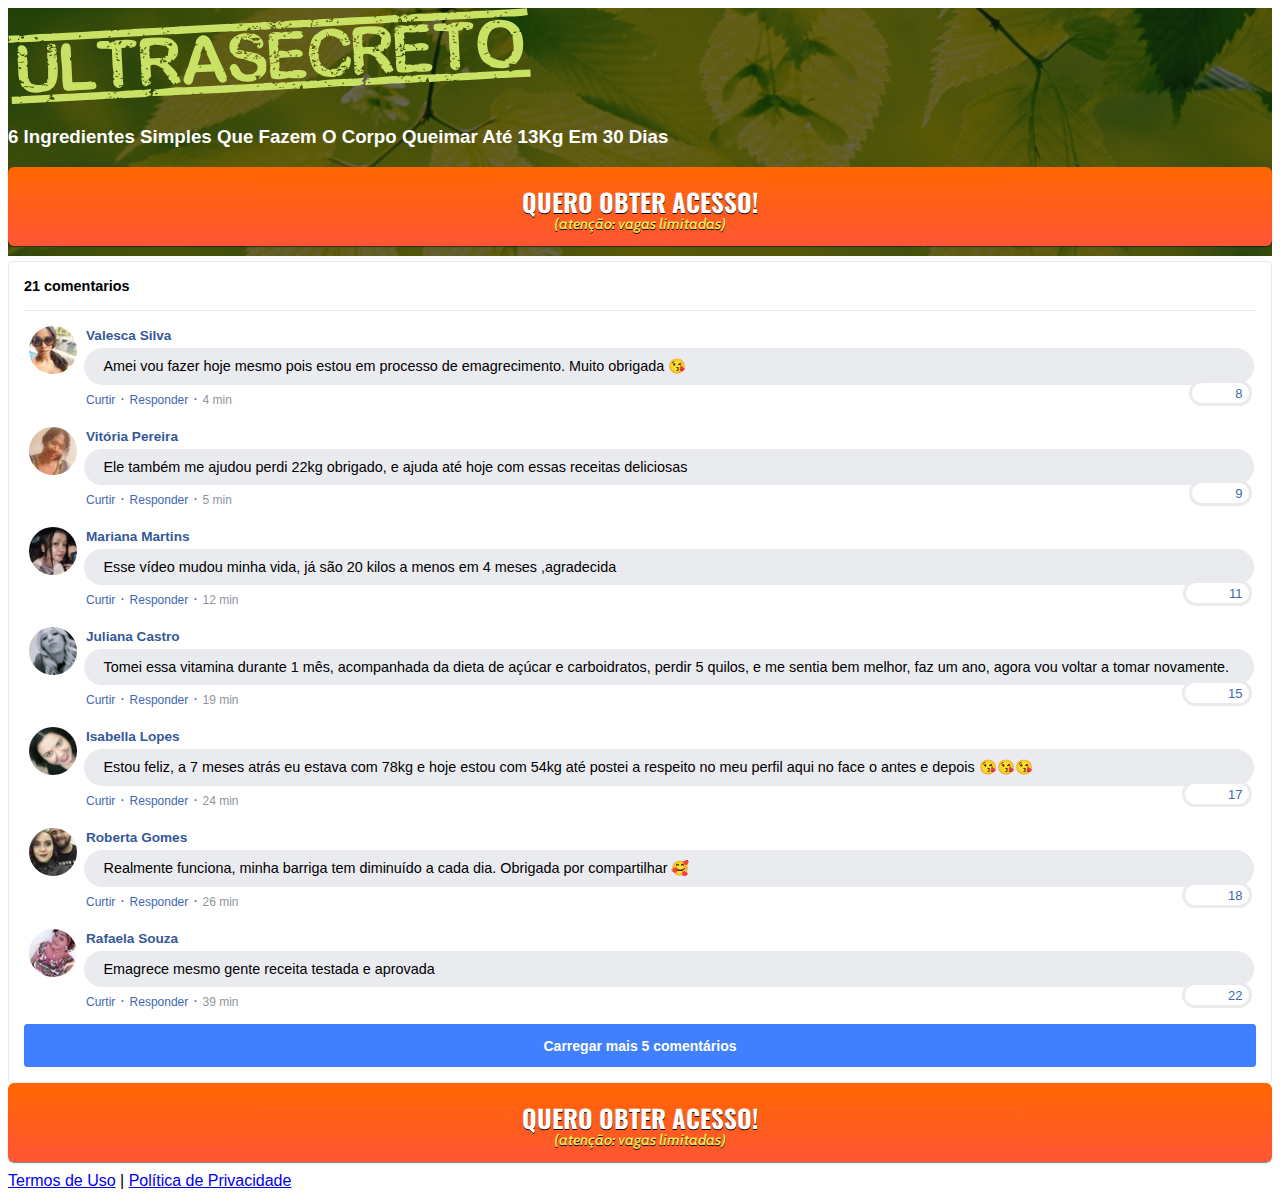
==== commit fcdadafa: "Ajustando o titulo da Headline" ====
--- a/index.html
+++ b/index.html
@@ -59,7 +59,7 @@
             <img class="img-fluid" src="./assets/img/ultrasecreto.svg">
 
             <!-- Headline -->
-            <h3 class="my-4"><b>6 ingredientes Simples Que Fazem O Corpo Queimar Até 13Kg Em 30 Dias</b></h3>
+            <h3 class="my-4"><b>6 Ingredientes Simples Que Fazem O Corpo Queimar Até 13Kg Em 30 Dias</b></h3>
 
             <!-- VSL -->
             <script type="text/javascript" id="scr_6237b91d96ef4b00092627d6">var s=document.createElement("script");s.src="https://cdn.converteai.net/89146a0c-1f91-42fa-8a5b-d6a66abccb0f/players/6237b91d96ef4b00092627d6/player.js",s.async=!0,document.head.appendChild(s);</script>
@@ -77,7 +77,7 @@
     </header>
 
     <script type="text/javascript">
-      setTimeout(() => { document.getElementById("cta1").classList.remove("d-none") }, 10000); // temporização da Call to Action (em milissegundos 1706000)
+      setTimeout(() => { document.getElementById("cta1").classList.remove("d-none") }, 1706000); // temporização da Call to Action (em milissegundos 1706000)
     </script>
   
   <!-- Global site tag (gtag.js) - Google Ads: 10814742800 -->
